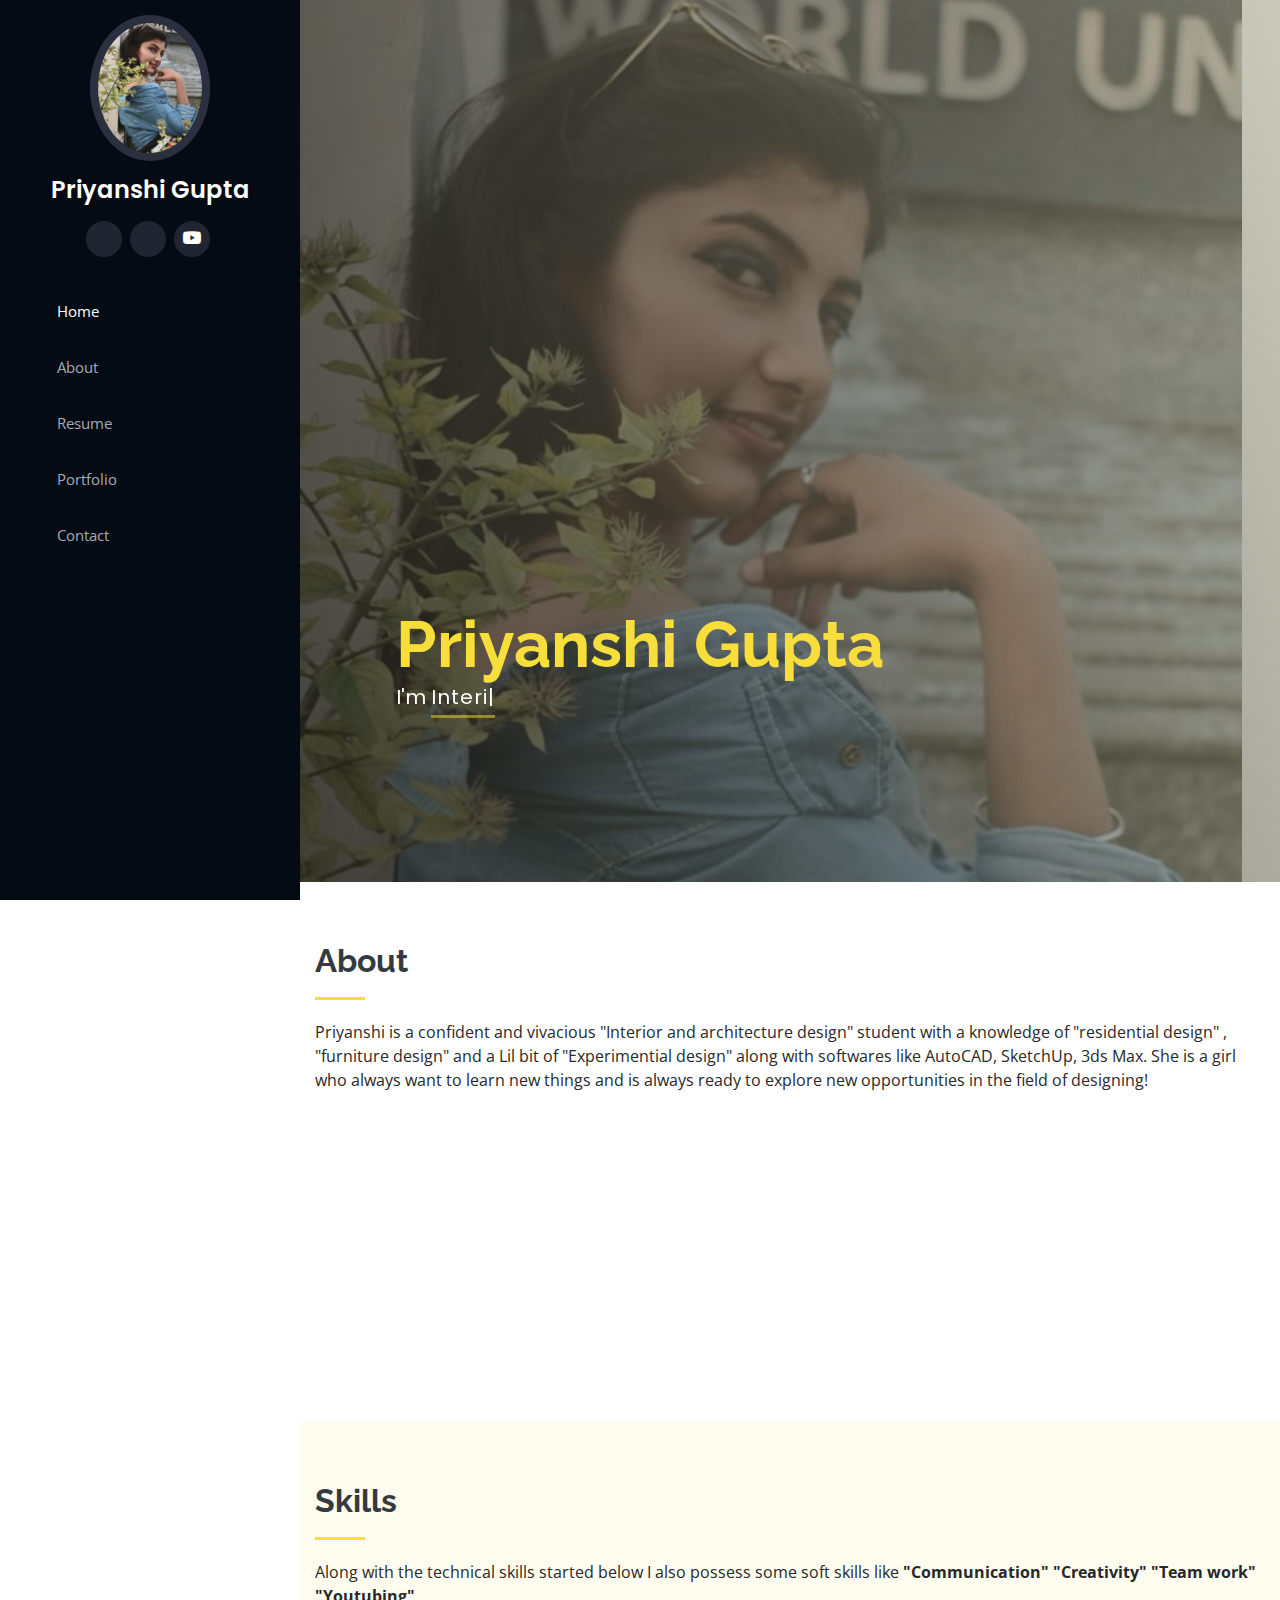
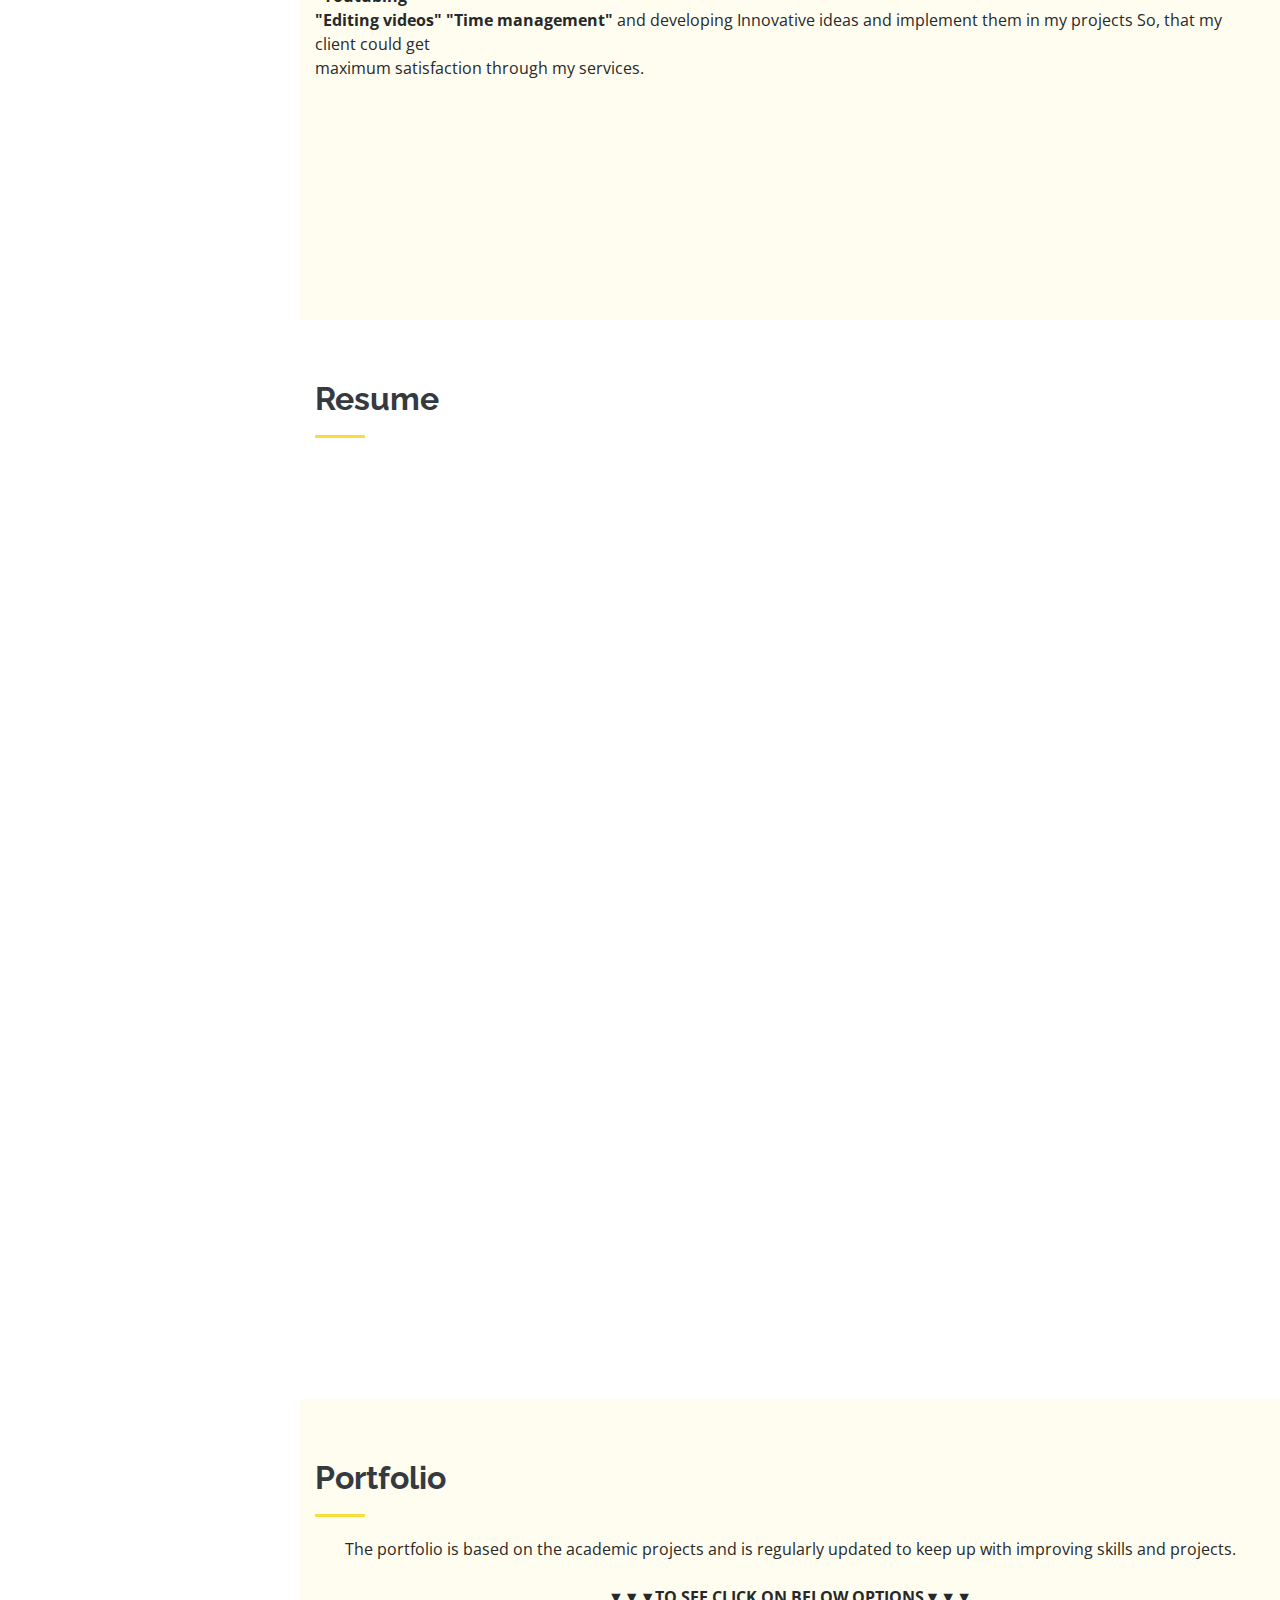
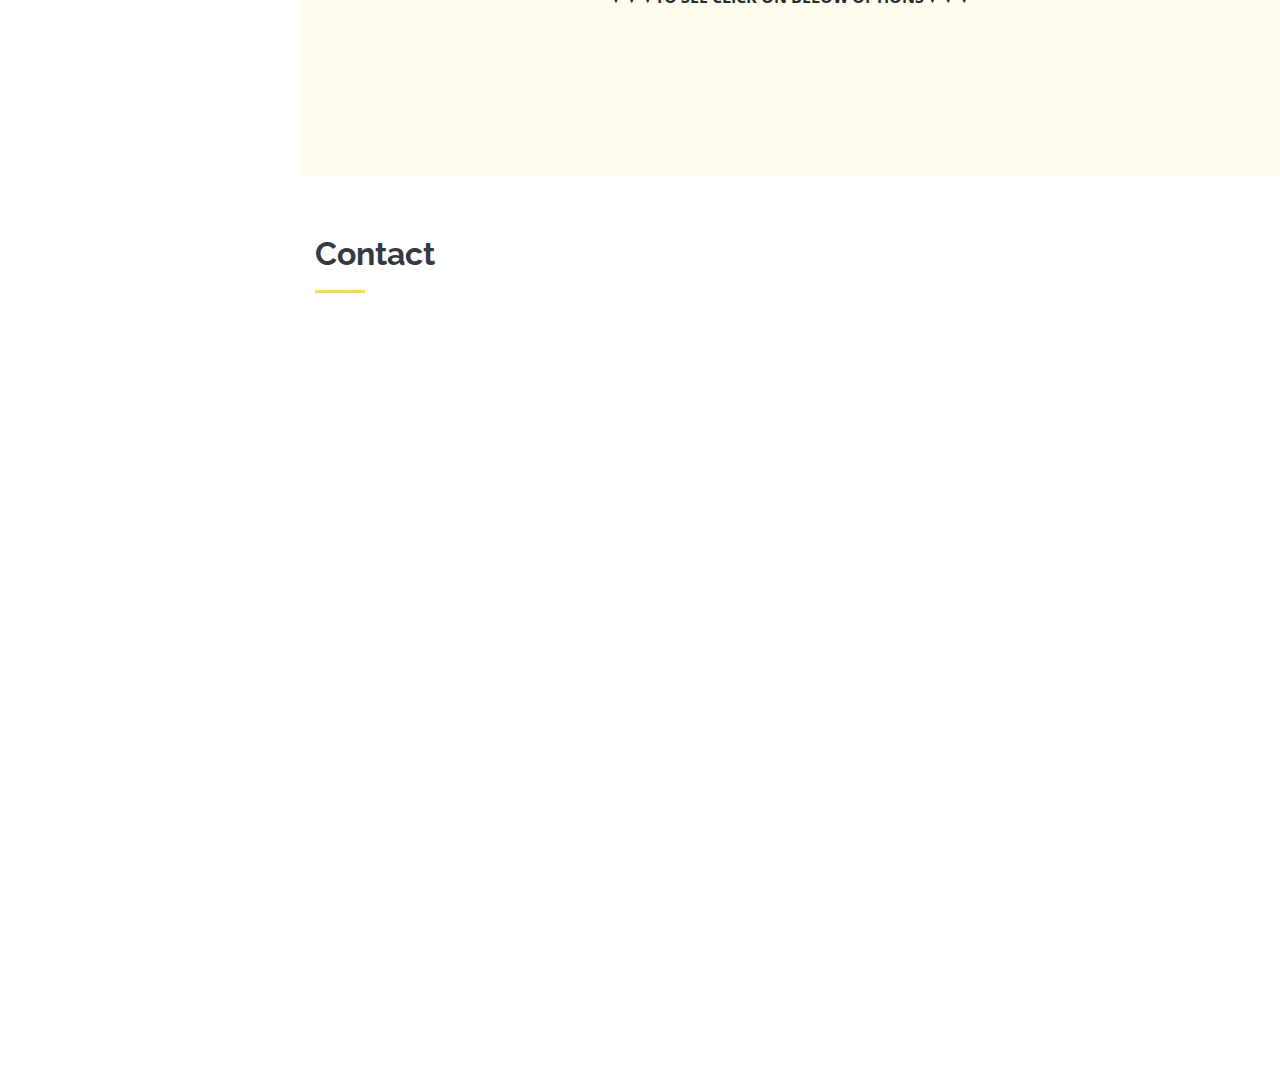
==== index.html @ 13cdd215 "Add files via upload" ====
<!DOCTYPE html>
<html lang="en">

<head>
  <meta charset="utf-8">
  <meta content="width=device-width, initial-scale=1.0" name="viewport">

  <title>Priyanshi Gupta</title>
  <meta content="" name="description">
  <meta content="" name="keywords">
  <!-- Favicons -->
  <!-- <link href="assets/img/favicon.png" rel="icon">
  <link href="assets/img/apple-touch-icon.png" rel="apple-touch-icon"> -->

  <!-- Google Fonts -->
  <link href="https://fonts.googleapis.com/css?family=Open+Sans:300,300i,400,400i,600,600i,700,700i|Raleway:300,300i,400,400i,500,500i,600,600i,700,700i|Poppins:300,300i,400,400i,500,500i,600,600i,700,700i" rel="stylesheet">

  <!-- Vendor CSS Files -->
  <link href="Css/bootstrap.min.css" rel="stylesheet">
  <link href="Css/boxicons.min.css" rel="stylesheet">
  <link href="Css/venobox.css" rel="stylesheet">
  <link href="Css/owl.carousel.min.css" rel="stylesheet">
  <link href="Css/aos.css" rel="stylesheet">
  <link href="Css/css" rel="stylesheet">
  <link rel="stylesheet" href="https://cdn.jsdelivr.net/npm/bootstrap-icons@1.8.1/font/bootstrap-icons.css">

  <!-- Template Main CSS File -->
  <link href="Css/style.css" rel="stylesheet">
</head>

<body>

  <!-- ======= Mobile nav toggle button ======= -->
  <button type="button" class="mobile-nav-toggle d-xl-none"><i class="bi bi-list" style="color: #000000;"></i></button>

  <!-- ======= Header ======= -->
  <header id="header">
    <div class="d-flex flex-column">

      <div class="profile">
        <img src="community/18.png" alt="" class="img-fluid rounded-circle">
        <h1 class="text-light"><a href="index.html">Priyanshi Gupta</a></h1>
        <div class="social-links mt-3 text-center">
          <a href="#" class="instagram"><i class="bx bxl-instagram"></i></a>
          <a href="#" class="linkedin"><i class="bx bxl-linkedin"></i></a>
          <a href="#" class="Behance"><i class="bi bi-youtube"></i></a>
        </div>
      </div>

      <nav class="nav-menu">
        <ul>
          <li class="active"><a href="index.html"><i class="bx bx-home"></i> <span>Home</span></a></li>
          <li><a href="#about"><i class="bx bx-user"></i> <span>About</span></a></li>
          <li><a href="#resume"><i class="bx bx-file-blank"></i> <span>Resume</span></a></li>
          <li><a href="#portfolio"><i class="bx bx-book-content"></i> Portfolio</a></li>
          <!-- <li><a href="#services"><i class="bx bx-server"></i> Services</a></li> -->
          <li><a href="#contact"><i class="bx bx-envelope"></i> Contact</a></li>

        </ul>
      </nav><!-- .nav-menu -->
      <button type="button" class="mobile-nav-toggle d-xl-none"><i class="icofont-navigation-menu"></i></button>

    </div>
  </header><!-- End Header -->

  <!-- ======= Hero Section ======= -->
  <section id="hero" class="d-flex flex-column justify-content-center align-items-center">
    <div class="hero-container" data-aos="fade-in">
      <div></div>
      <h1>Priyanshi Gupta</h1>
      <p>I'm <span class="typed" data-typed-items="Interior Designer, Residential Designer, Furniture Designer"></span></p>
    </div>
  </section><!-- End Hero -->

  <main id="main">

    <!-- ======= About Section ======= -->
    <section id="about" class="about">
      <div class="container">

        <div class="section-title">
          <h2>About</h2>
          <p>Priyanshi is a confident and vivacious "Interior and architecture design" student with a knowledge of "residential design" , "furniture design" and a Lil bit of "Experimential design" along with softwares like AutoCAD, SketchUp, 3ds Max. She is a girl who always want to learn new things and is always ready to explore new opportunities in the field of designing!</p>
        </div>

        <div class="row">
          <div class="col-lg-8 pt-4 pt-lg-0 content" data-aos="fade-left">
            <h3>Interior and Architecture Designer </h3>
            <div class="row">
              <div class="col-lg-6">
                <ul>
                  <li><i class="bi bi-chevron-double-right"></i> <strong>Birthday:</strong> 8th December 2001</li>
                  <li><i class="bi bi-chevron-double-right"></i> <strong>Experience:</strong> Entry Level</li>
                  <li><i class="bi bi-chevron-double-right"></i> <strong>Phone:</strong> 9000009030</li>
                  <li><i class="bi bi-chevron-double-right"></i> <strong>City:</strong>  Delhi, India</li>
                </ul>
              </div>
              <div class="col-lg-6">
                <ul>
                  <li><i class="bi bi-chevron-double-right"></i> <strong>Age:</strong> 20</li>
                  <li><i class="bi bi-chevron-double-right"></i> <strong>Degree:</strong> Under Graduate</li>
                  <li><i class="bi bi-chevron-double-right"></i> <strong>Email:</strong>Priyanshigupta6854@gmail.com</li>
                  <li><i class="bi bi-chevron-double-right"></i> <strong>Freelance:</strong> Available</li>
                </ul>
              </div>
            </div>
          </div>
        </div>

      </div>
    </section><!-- End About Section -->

    

    <!-- ======= Skills Section ======= -->
    <section id="skills" class="skills section-bg">
      <div class="container">

        <div class="section-title">
          <h2>Skills</h2>
          <p>Along with the technical skills started below I also possess some soft skills like <b>"Communication" "Creativity" "Team work" "Youtubing" <br>"Editing videos" "Time management"</b> and developing Innovative ideas and implement them in my projects So, that my client could get <br>maximum satisfaction through my services.</p>
        </div>

        <div class="row skills-content">

          <div class="col-lg-6" data-aos="fade-up">

            <div class="progress">
              <span class="skill">Microsoft Office <i class="val">85%</i></span>
              <div class="progress-bar-wrap">
                <div class="progress-bar" role="progressbar" aria-valuenow="90" aria-valuemin="0" aria-valuemax="100"></div>
              </div>
            </div>

            <div class="progress">
              <span class="skill">Wondershare Filmora <i class="val">96%</i></span>
              <div class="progress-bar-wrap">
                <div class="progress-bar" role="progressbar" aria-valuenow="75" aria-valuemin="0" aria-valuemax="100"></div>
              </div>
            </div>

            <div class="progress">
              <span class="skill">Auto Cad <i class="val">75%</i></span>
              <div class="progress-bar-wrap">
                <div class="progress-bar" role="progressbar" aria-valuenow="75" aria-valuemin="0" aria-valuemax="100"></div>
              </div>
            </div>

          </div>

          <div class="col-lg-6" data-aos="fade-up" data-aos-delay="100">

            <div class="progress">
              <span class="skill">3DS Max <i class="val">45%</i></span>
              <div class="progress-bar-wrap">
                <div class="progress-bar" role="progressbar" aria-valuenow="70" aria-valuemin="0" aria-valuemax="100"></div>
              </div>
            </div>

            <div class="progress">
              <span class="skill">Sketch Up <i class="val">60%</i></span>
              <div class="progress-bar-wrap">
                <div class="progress-bar" role="progressbar" aria-valuenow="40" aria-valuemin="0" aria-valuemax="100"></div>
              </div>
            </div>
              </div>
            </div>

          </div>

        </div>

      </div>
    </section><!-- End Skills Section -->

    <!-- ======= Resume Section ======= -->
    <section id="resume" class="resume">
      <div class="container">

        <div class="section-title">
          <h2>Resume</h2>
        </div>

        <div class="row">
          <div class="col-lg-6" data-aos="fade-up">
            <h3 class="resume-title">Summary</h3>
            <div class="resume-item pb-0">
              <h4>Priyanshi Gupta</h4>
              <p><em>Innovative and creative interior and architecture design student with a knowledge of Residential and furniture design and a Lil bit of Experimential design.</em></p>
              <ul>
                <li>51, Tarun Enclave Pitampura, Delhi, 110034
                </li>
                <li>9000009030</li>
              </ul>
            </div>

            <h3 class="resume-title">Education</h3>
            <div class="resume-item">
              <h4>Bachelor of Design</h4>
              <h6>Interior and Architecture Design</h6>
              <h5>2019-2023</h5>
              <p><em>World University of Design, Sonipat</em></p>
            </div>
            <div class="resume-item">
              <h4>Class XII</h4>
              <h5>2018-2019</h5>
              <p><em>Sonepat</em></p>
            </div>
          </div>
           <div class="col-lg-6" data-aos="fade-up" data-aos-delay="100">
             <h3 class="resume-title">Projects</h3>
             <div class="resume-item">
               <h4>Academic</h4>
               <ul>
                 <li><u><b>Residential Design:</u></b> Designed a residential space for a family of 6.</li>
                 <li><u><b>Community Centre:</u></b> Designed a climate responsive community centre inspired from "Traditional Solan houses".</li>
                 <li><u><b>Furniture Design:</u></b> Hands on experience in making wooden joints and a prototype of study table and chair.</li>
               </ul>
           </div>
            <h3 class="resume-title">Interests</h3>
            <div class="resume-item">
              <ul>
                <li>Vlogging </li>
                <li>Creating YouTube content </li>
                <li>Girl guiding (BSG)</li>
                <li>Travelling</li>
              </ul>
            </div>
           </div>  
           <div class="col-lg-6" data-aos="fade-up" data-aos-delay="100">
              <h3 class="resume-title">Achievements</h3>
            <div class="resume-item">
              <h4>Bharat Scouts and Guides</h4>
              <h5>2016-2017</h5>
              <ul>
                <li>Got National level certificate in Bharat Scouts and Guides in the 17th National Jamboree held at Mysuru, karnatka.</li>
                <li>Got nominated for (BSG) PRESIDENT AWARD.</li>
              </ul>
            </div>   
       </div>    
       </div>
    </section><!-- End Resume Section -->

    <!-- ======= Portfolio Section ======= -->
    <section id="portfolio" class="portfolio section-bg">
      <div class="container">

        <div class="section-title">
          <h2>Portfolio</h2>
          <p class="mid">The portfolio is based on the academic projects and is regularly updated to keep up with improving skills and projects. <br><br><b>▼▼▼TO SEE CLICK ON BELOW OPTIONS▼▼▼</b></p>
        </div>

        <div class="row" data-aos="fade-up">
          <div class="col-lg-12 d-flex justify-content-center">
            <ul id="portfolio-flters">
              <li data-filter=".filter-app" class="filter-active" id ="autoClickBtn">Sketches/Models</li>
              <li data-filter=".filter-resi">Residential Design</li>
              <!-- <li data-filter=".filter-card">Experiential Design</li> -->
              <li data-filter=".filter-card">Furniture Design</li>
              <li data-filter=".filter-Comm">Community Centre</li>
            </ul>
          </div>
        </div>

        <div class="row portfolio-container" data-aos="fade-up" data-aos-delay="100">

          <div class="col-lg-4 col-md-6 portfolio-item filter-app">
            <div class="portfolio-wrap">
              <img src="skeches /1.png" class="img-fluid" alt="">
              <div class="portfolio-links">
                <a href="skeches /1.png" data-gall="portfolioGallery" class="venobox" title="Sketch"><i class="bx bx-plus"></i></a>
                <!-- <a href="portfolio-details.html" title="More Details"><i class="bx bx-link"></i></a> -->
              </div>
            </div>
          </div>

          
          <div class="col-lg-4 col-md-6 portfolio-item filter-app">
            <div class="portfolio-wrap">
              <img src="skeches /2.png" class="img-fluid" alt="">
              <div class="portfolio-links">
                <a href="skeches /2.png" data-gall="portfolioGallery" class="venobox" title="Sketch"><i class="bx bx-plus"></i></a>
                <!-- <a href="portfolio-details.html" title="More Details"><i class="bx bx-link"></i></a> -->
              </div>
            </div>
          </div>

          <div class="col-lg-4 col-md-6 portfolio-item filter-app">
            <div class="portfolio-wrap">
              <img src="skeches /3.png" class="img-fluid" alt="">
              <div class="portfolio-links">
                <a href="skeches /3.png" data-gall="portfolioGallery" class="venobox" title="Sketch"><i class="bx bx-plus"></i></a>
                <!-- <a href="portfolio-details.html" title="More Details"><i class="bx bx-link"></i></a> -->
              </div>
            </div>
          </div>

          <div class="col-lg-4 col-md-6 portfolio-item filter-app">
            <div class="portfolio-wrap">
              <img src="skeches /4.png" class="img-fluid" alt="">
              <div class="portfolio-links">
                <a href="skeches /4.png" data-gall="portfolioGallery" class="venobox" title="Model"><i class="bx bx-plus"></i></a>
                <!-- <a href="portfolio-details.html" title="More Details"><i class="bx bx-link"></i></a> -->
              </div>
            </div>
          </div>

          <div class="col-lg-4 col-md-6 portfolio-item filter-app">
            <div class="portfolio-wrap">
              <img src="skeches /5.png" class="img-fluid" alt="">
              <div class="portfolio-links">
                <a href="skeches /5.png" data-gall="portfolioGallery" class="venobox" title="Model"><i class="bx bx-plus"></i></a>
                <!-- <a href="portfolio-details.html" title="More Details"><i class="bx bx-link"></i></a> -->
              </div>
            </div>
          </div>

          <div class="col-lg-4 col-md-6 portfolio-item filter-app">
            <div class="portfolio-wrap">
              <img src="skeches /6.png" class="img-fluid" alt="">
              <div class="portfolio-links">
                <a href="skeches /6.png" data-gall="portfolioGallery" class="venobox" title="Model"><i class="bx bx-plus"></i></a>
                <!-- <a href="portfolio-details.html" title="More Details"><i class="bx bx-link"></i></a> -->
              </div>
            </div>
          </div>



          <div class="col-lg-4 col-md-6 portfolio-item filter-app">
            <div class="portfolio-wrap">
              <img src="skeches /7.png" class="img-fluid" alt="">
              <div class="portfolio-links">
                <a href="skeches /7.png" data-gall="portfolioGallery" class="venobox" title="Mood Board"><i class="bx bx-plus"></i></a>
                <!-- <a href="portfolio-details.html" title="More Details"><i class="bx bx-link"></i></a> -->
              </div>
            </div>
          </div>
          <div class="col-lg-4 col-md-6 portfolio-item filter-app">
            <div class="portfolio-wrap">
              <img src="skeches /8.png" class="img-fluid" alt="">
              <div class="portfolio-links">
                <a href="skeches /8.png" data-gall="portfolioGallery" class="venobox" title="Mood Board"><i class="bx bx-plus"></i></a>
                <!-- <a href="portfolio-details.html" title="More Details"><i class="bx bx-link"></i></a> -->
              </div>
            </div>
          </div>

          <div class="col-lg-4 col-md-6 portfolio-item filter-resi">
            <div class="portfolio-wrap">
              <img src="residential design/1.png" class="img-fluid" alt="">
              <div class="portfolio-links">
                <a href="residential design/1.png" data-gall="portfolioGallery" class="venobox" title="Bubble Diagram"><i class="bx bx-plus"></i></a>
                <!-- <a href="portfolio-details.html" title="More Details"><i class="bx bx-link"></i></a> -->
              </div>
            </div>
          </div>

          <div class="col-lg-4 col-md-6 portfolio-item filter-resi">
            <div class="portfolio-wrap">
              <img src="residential design/2.png" class="img-fluid" alt="">
              <div class="portfolio-links">
                <a href="residential design/2.png" data-gall="portfolioGallery" class="venobox" title="Prsona"><i class="bx bx-plus"></i></a>
                <!-- <a href="portfolio-details.html" title="More Details"><i class="bx bx-link"></i></a> -->
              </div>
            </div>
          </div>

          <div class="col-lg-4 col-md-6 portfolio-item filter-resi">
            <div class="portfolio-wrap">
              <img src="residential design/3.png" class="img-fluid" alt="">
              <div class="portfolio-links">
                <a href="residential design/3.png" data-gall="portfolioGallery" class="venobox" title="Ground Floor Plan"><i class="bx bx-plus"></i></a>
                <!-- <a href="portfolio-details.html" title="More Details"><i class="bx bx-link"></i></a> -->
              </div>
            </div>
          </div>

          <div class="col-lg-4 col-md-6 portfolio-item filter-resi">
            <div class="portfolio-wrap">
              <img src="residential design/4.png" class="img-fluid" alt="">
              <div class="portfolio-links">
                <a href="residential design/4.png" data-gall="portfolioGallery" class="venobox" title="First Floor Plan"><i class="bx bx-plus"></i></a>
                <!-- <a href="portfolio-details.html" title="More Details"><i class="bx bx-link"></i></a> -->
              </div>
            </div>
          </div>

          <div class="col-lg-4 col-md-6 portfolio-item filter-resi">
            <div class="portfolio-wrap">
              <img src="residential design/5.png" class="img-fluid" alt="">
              <div class="portfolio-links">
                <a href="residential design/5.png" data-gall="portfolioGallery" class="venobox" title="Terrace"><i class="bx bx-plus"></i></a>
                <!-- <a href="portfolio-details.html" title="More Details"><i class="bx bx-link"></i></a> -->
              </div>
            </div>
          </div>

          <div class="col-lg-4 col-md-6 portfolio-item filter-resi">
            <div class="portfolio-wrap">
              <img src="residential design/6.png" class="img-fluid" alt="">
              <div class="portfolio-links">
                <a href="residential design/6.png" data-gall="portfolioGallery" class="venobox" title="Elevation"><i class="bx bx-plus"></i></a>
                <!-- <a href="portfolio-details.html" title="More Details"><i class="bx bx-link"></i></a> -->
              </div>
            </div>
          </div>

          <div class="col-lg-4 col-md-6 portfolio-item filter-resi">
            <div class="portfolio-wrap">
              <img src="residential design/7.png" class="img-fluid" alt="">
              <div class="portfolio-links">
                <a href="residential design/7.png" data-gall="portfolioGallery" class="venobox" title="Model"><i class="bx bx-plus"></i></a>
                <!-- <a href="portfolio-details.html" title="More Details"><i class="bx bx-link"></i></a> -->
              </div>
            </div>
          </div>

          <div class="col-lg-4 col-md-6 portfolio-item filter-resi">
            <div class="portfolio-wrap">
              <img src="residential design/8.png" class="img-fluid" alt="">
              <div class="portfolio-links">
                <a href="residential design/8.png" data-gall="portfolioGallery" class="venobox" title="Model"><i class="bx bx-plus"></i></a>
                <!-- <a href="portfolio-details.html" title="More Details"><i class="bx bx-link"></i></a> -->
              </div>
            </div>
          </div>


          <div class="col-lg-4 col-md-6 portfolio-item filter-resi">
            <div class="portfolio-wrap">
              <img src="residential design/9.png" class="img-fluid" alt="">
              <div class="portfolio-links">
                <a href="residential design/9.png" data-gall="portfolioGallery" class="venobox" title="Introduction"><i class="bx bx-plus"></i></a>
                <!-- <a href="portfolio-details.html" title="More Details"><i class="bx bx-link"></i></a> -->
              </div>
            </div>
          </div>

          <div class="col-lg-4 col-md-6 portfolio-item filter-resi">
            <div class="portfolio-wrap">
              <img src="residential design/10.png" class="img-fluid" alt="">
              <div class="portfolio-links">
                <a href="residential design/10.png" data-gall="portfolioGallery" class="venobox" title="Persona"><i class="bx bx-plus"></i></a>
                <!-- <a href="portfolio-details.html" title="More Details"><i class="bx bx-link"></i></a> -->
              </div>
            </div>
          </div>

          <div class="col-lg-4 col-md-6 portfolio-item filter-resi">
            <div class="portfolio-wrap">
              <img src="residential design/11.png" class="img-fluid" alt="">
              <div class="portfolio-links">
                <a href="residential design/11.png" data-gall="portfolioGallery" class="venobox" title="Bubble Diaram"><i class="bx bx-plus"></i></a>
                <!-- <a href="portfolio-details.html" title="More Details"><i class="bx bx-link"></i></a> -->
              </div>
            </div>
          </div>

          <div class="col-lg-4 col-md-6 portfolio-item filter-resi">
            <div class="portfolio-wrap">
              <img src="residential design/12.png" class="img-fluid" alt="">
              <div class="portfolio-links">
                <a href="residential design/12.png" data-gall="portfolioGallery" class="venobox" title="Ground Floor Plan"><i class="bx bx-plus"></i></a>
                <!-- <a href="portfolio-details.html" title="More Details"><i class="bx bx-link"></i></a> -->
              </div>
            </div>
          </div>

          <div class="col-lg-4 col-md-6 portfolio-item filter-resi">
            <div class="portfolio-wrap">
              <img src="residential design/13.png" class="img-fluid" alt="">
              <div class="portfolio-links">
                <a href="residential design/13.png" data-gall="portfolioGallery" class="venobox" title="Basement Plan"><i class="bx bx-plus"></i></a>
                <!-- <a href="portfolio-details.html" title="More Details"><i class="bx bx-link"></i></a> -->
              </div>
            </div>
          </div>

          <div class="col-lg-4 col-md-6 portfolio-item filter-card">
            <div class="portfolio-wrap">
              <img src="furniture design/1.png" class="img-fluid" alt="">
              <div class="portfolio-links">
                <a href="furniture design/1.png" data-gall="portfolioGallery" class="venobox" title="Material Board"><i class="bx bx-plus"></i></a>
                <!-- <a href="portfolio-details.html" title="More Details"><i class="bx bx-link"></i></a> -->
              </div>
            </div>
          </div>

          <div class="col-lg-4 col-md-6 portfolio-item filter-card">
            <div class="portfolio-wrap">
              <img src="furniture design/2.png" class="img-fluid" alt="">
              <div class="portfolio-links">
                <a href="furniture design/2.png" data-gall="portfolioGallery" class="venobox" title="Mood Board"><i class="bx bx-plus"></i></a>
                <!-- <a href="portfolio-details.html" title="More Details"><i class="bx bx-link"></i></a> -->
              </div>
            </div>
          </div>

          <div class="col-lg-4 col-md-6 portfolio-item filter-card">
            <div class="portfolio-wrap">
              <img src="furniture design/3.png" class="img-fluid" alt="">
              <div class="portfolio-links">
                <a href="furniture design/3.png" data-gall="portfolioGallery" class="venobox" title="Sketch up"><i class="bx bx-plus"></i></a>
                <!-- <a href="portfolio-details.html" title="More Details"><i class="bx bx-link"></i></a> -->
              </div>
            </div>
          </div>

          <div class="col-lg-4 col-md-6 portfolio-item filter-card">
            <div class="portfolio-wrap">
              <img src="furniture design/4.png" class="img-fluid" alt="">
              <div class="portfolio-links">
                <a href="furniture design/4.png" data-gall="portfolioGallery" class="venobox" title="Sketch Up"><i class="bx bx-plus"></i></a>
                <!-- <a href="portfolio-details.html" title="More Details"><i class="bx bx-link"></i></a> -->
              </div>
            </div>
          </div>
          <div class="col-lg-4 col-md-6 portfolio-item filter-card">
            <div class="portfolio-wrap">
              <img src="furniture design/5.png" class="img-fluid" alt="">
              <div class="portfolio-links">
                <a href="furniture design/5.png" data-gall="portfolioGallery" class="venobox" title="Sketch Up"><i class="bx bx-plus"></i></a>
                <!-- <a href="portfolio-details.html" title="More Details"><i class="bx bx-link"></i></a> -->
              </div>
            </div>
          </div>
          <div class="col-lg-4 col-md-6 portfolio-item filter-card">
            <div class="portfolio-wrap">
              <img src="furniture design/6.png" class="img-fluid" alt="">
              <div class="portfolio-links">
                <a href="furniture design/6.png" data-gall="portfolioGallery" class="venobox" title="Sketch Up"><i class="bx bx-plus"></i></a>
                <!-- <a href="portfolio-details.html" title="More Details"><i class="bx bx-link"></i></a> -->
              </div>
            </div>
          </div>
          <div class="col-lg-4 col-md-6 portfolio-item filter-card">
            <div class="portfolio-wrap">
              <img src="furniture design/7.png" class="img-fluid" alt="">
              <div class="portfolio-links">
                <a href="furniture design/7.png" data-gall="portfolioGallery" class="venobox" title="Sketch Up"><i class="bx bx-plus"></i></a>
                <!-- <a href="portfolio-details.html" title="More Details"><i class="bx bx-link"></i></a> -->
              </div>
            </div>
          </div>
          <div class="col-lg-4 col-md-6 portfolio-item filter-card">
            <div class="portfolio-wrap">
              <img src="furniture design/8.png" class="img-fluid" alt="">
              <div class="portfolio-links">
                <a href="furniture design/8.png" data-gall="portfolioGallery" class="venobox" title="Sketch Up"><i class="bx bx-plus"></i></a>
                <!-- <a href="portfolio-details.html" title="More Details"><i class="bx bx-link"></i></a> -->
              </div>
            </div>
          </div>
          <div class="col-lg-4 col-md-6 portfolio-item filter-card">
            <div class="portfolio-wrap">
              <img src="furniture design/9.png" class="img-fluid" alt="">
              <div class="portfolio-links">
                <a href="furniture design/9.png" data-gall="portfolioGallery" class="venobox" title="Sketch Up"><i class="bx bx-plus"></i></a>
                <!-- <a href="portfolio-details.html" title="More Details"><i class="bx bx-link"></i></a> -->
              </div>
            </div>
          </div>
          <div class="col-lg-4 col-md-6 portfolio-item filter-card">
            <div class="portfolio-wrap">
              <img src="furniture design/10.png" class="img-fluid" alt="">
              <div class="portfolio-links">
                <a href="furniture design/10.png" data-gall="portfolioGallery" class="venobox" title="Sketch Up"><i class="bx bx-plus"></i></a>
                <!-- <a href="portfolio-details.html" title="More Details"><i class="bx bx-link"></i></a> -->
              </div>
            </div>
          </div>
          <div class="col-lg-4 col-md-6 portfolio-item filter-card">
            <div class="portfolio-wrap">
              <img src="furniture design/11.png" class="img-fluid" alt="">
              <div class="portfolio-links">
                <a href="furniture design/11.png" data-gall="portfolioGallery" class="venobox" title="Sketch Up"><i class="bx bx-plus"></i></a>
                <!-- <a href="portfolio-details.html" title="More Details"><i class="bx bx-link"></i></a> -->
              </div>
            </div>
          </div>
          <div class="col-lg-4 col-md-6 portfolio-item filter-card">
            <div class="portfolio-wrap">
              <img src="furniture design/12.png" class="img-fluid" alt="">
              <div class="portfolio-links">
                <a href="furniture design/12.png" data-gall="portfolioGallery" class="venobox" title="Sketch Up"><i class="bx bx-plus"></i></a>
                <!-- <a href="portfolio-details.html" title="More Details"><i class="bx bx-link"></i></a> -->
              </div>
            </div>
          </div>
          <div class="col-lg-4 col-md-6 portfolio-item filter-card">
            <div class="portfolio-wrap">
              <img src="furniture design/13.png" class="img-fluid" alt="">
              <div class="portfolio-links">
                <a href="furniture design/13.png" data-gall="portfolioGallery" class="venobox" title="Sketch Up"><i class="bx bx-plus"></i></a>
                <!-- <a href="portfolio-details.html" title="More Details"><i class="bx bx-link"></i></a> -->
              </div>
            </div>
          </div>
          
           <div class="col-lg-4 col-md-6 portfolio-item filter-Comm">
            <div class="portfolio-wrap">
              <img src="community/1.png" class="img-fluid" alt="">
              <div class="portfolio-links">
                <a href="community/1.png" data-gall="portfolioGallery" class="venobox" title="Site"><i class="bx bx-plus"></i></a>
                <!-- <a href="portfolio-details.html" title="More Details"><i class="bx bx-link"></i></a> -->
              </div>
            </div>
          </div>
          
           <div class="col-lg-4 col-md-6 portfolio-item filter-Comm">
            <div class="portfolio-wrap">
              <img src="community/2.png" class="img-fluid" alt="">
              <div class="portfolio-links">
                <a href="community/2.png" data-gall="portfolioGallery" class="venobox" title="Bubblr Diagram"><i class="bx bx-plus"></i></a>
                <!-- <a href="portfolio-details.html" title="More Details"><i class="bx bx-link"></i></a> -->
              </div>
            </div>
          </div>
          
           <div class="col-lg-4 col-md-6 portfolio-item filter-Comm">
            <div class="portfolio-wrap">
              <img src="community/3.png" class="img-fluid" alt="">
              <div class="portfolio-links">
                <a href="community/3.png" data-gall="portfolioGallery" class="venobox" title="Mood Board"><i class="bx bx-plus"></i></a>
                <!-- <a href="portfolio-details.html" title="More Details"><i class="bx bx-link"></i></a> -->
              </div>
            </div>
          </div>
          
           <div class="col-lg-4 col-md-6 portfolio-item filter-Comm">
            <div class="portfolio-wrap">
              <img src="community/4.png" class="img-fluid" alt="">
              <div class="portfolio-links">
                <a href="community/4.png" data-gall="portfolioGallery" class="venobox" title="Plan"><i class="bx bx-plus"></i></a>
                <!-- <a href="portfolio-details.html" title="More Details"><i class="bx bx-link"></i></a> -->
              </div>
            </div>
          </div>
          
           <div class="col-lg-4 col-md-6 portfolio-item filter-Comm">
            <div class="portfolio-wrap">
              <img src="community/5.png" class="img-fluid" alt="">
              <div class="portfolio-links">
                <a href="community/5.png" data-gall="portfolioGallery" class="venobox" title="Elevations"><i class="bx bx-plus"></i></a>
                <!-- <a href="portfolio-details.html" title="More Details"><i class="bx bx-link"></i></a> -->
              </div>
            </div>
          </div>
          
           <div class="col-lg-4 col-md-6 portfolio-item filter-Comm">
            <div class="portfolio-wrap">
              <img src="community/6.png" class="img-fluid" alt="">
              <div class="portfolio-links">
                <a href="community/6.png" data-gall="portfolioGallery" class="venobox" title="Sketch Up"><i class="bx bx-plus"></i></a>
                <!-- <a href="portfolio-details.html" title="More Details"><i class="bx bx-link"></i></a> -->
              </div>
            </div>
          </div>
          
          <div class="col-lg-4 col-md-6 portfolio-item filter-Comm">
            <div class="portfolio-wrap">
              <img src="community/7.png" class="img-fluid" alt="">
              <div class="portfolio-links">
                <a href="community/7.png" data-gall="portfolioGallery" class="venobox" title="Sketch Up"><i class="bx bx-plus"></i></a>
                <!-- <a href="portfolio-details.html" title="More Details"><i class="bx bx-link"></i></a> -->
              </div>
            </div>
          </div>
          
          <div class="col-lg-4 col-md-6 portfolio-item filter-Comm">
            <div class="portfolio-wrap">
              <img src="community/8.png" class="img-fluid" alt="">
              <div class="portfolio-links">
                <a href="community/8.png" data-gall="portfolioGallery" class="venobox" title="Sketch Up"><i class="bx bx-plus"></i></a>
                <!-- <a href="portfolio-details.html" title="More Details"><i class="bx bx-link"></i></a> -->
              </div>
            </div>
          </div>
          
          <div class="col-lg-4 col-md-6 portfolio-item filter-Comm">
            <div class="portfolio-wrap">
              <img src="community/9.png" class="img-fluid" alt="">
              <div class="portfolio-links">
                <a href="community/9.png" data-gall="portfolioGallery" class="venobox" title="Sketch Up"><i class="bx bx-plus"></i></a>
                <!-- <a href="portfolio-details.html" title="More Details"><i class="bx bx-link"></i></a> -->
              </div>
            </div>
          </div>
          <div class="col-lg-4 col-md-6 portfolio-item filter-Comm">
            <div class="portfolio-wrap">
              <img src="community/10.png" class="img-fluid" alt="">
              <div class="portfolio-links">
                <a href="community/10.png" data-gall="portfolioGallery" class="venobox" title="Sketch Up"><i class="bx bx-plus"></i></a>
                <!-- <a href="portfolio-details.html" title="More Details"><i class="bx bx-link"></i></a> -->
              </div>
            </div>
          </div>
          <div class="col-lg-4 col-md-6 portfolio-item filter-Comm">
            <div class="portfolio-wrap">
              <img src="community/11.png" class="img-fluid" alt="">
              <div class="portfolio-links">
                <a href="community/11.png" data-gall="portfolioGallery" class="venobox" title="Sketch Up"><i class="bx bx-plus"></i></a>
                <!-- <a href="portfolio-details.html" title="More Details"><i class="bx bx-link"></i></a> -->
              </div>
            </div>
          </div>
          <div class="col-lg-4 col-md-6 portfolio-item filter-Comm">
            <div class="portfolio-wrap">
              <img src="community/12.png" class="img-fluid" alt="">
              <div class="portfolio-links">
                <a href="community/12.png" data-gall="portfolioGallery" class="venobox" title="Sketch Up"><i class="bx bx-plus"></i></a>
                <!-- <a href="portfolio-details.html" title="More Details"><i class="bx bx-link"></i></a> -->
              </div>
            </div>
          </div>
          <div class="col-lg-4 col-md-6 portfolio-item filter-Comm">
            <div class="portfolio-wrap">
              <img src="community/13.png" class="img-fluid" alt="">
              <div class="portfolio-links">
                <a href="community/13.png" data-gall="portfolioGallery" class="venobox" title="Sketch Up"><i class="bx bx-plus"></i></a>
                <!-- <a href="portfolio-details.html" title="More Details"><i class="bx bx-link"></i></a> -->
              </div>
            </div>
          </div>
          <div class="col-lg-4 col-md-6 portfolio-item filter-Comm">
            <div class="portfolio-wrap">
              <img src="community/14.png" class="img-fluid" alt="">
              <div class="portfolio-links">
                <a href="community/14.png" data-gall="portfolioGallery" class="venobox" title="Sketch Up"><i class="bx bx-plus"></i></a>
                <!-- <a href="portfolio-details.html" title="More Details"><i class="bx bx-link"></i></a> -->
              </div>
            </div>
          </div>
          <div class="col-lg-4 col-md-6 portfolio-item filter-Comm">
            <div class="portfolio-wrap">
              <img src="community/15.png" class="img-fluid" alt="">
              <div class="portfolio-links">
                <a href="community/15.png" data-gall="portfolioGallery" class="venobox" title="Sketch Up"><i class="bx bx-plus"></i></a>
                <!-- <a href="portfolio-details.html" title="More Details"><i class="bx bx-link"></i></a> -->
              </div>
            </div>
          </div>
          <div class="col-lg-4 col-md-6 portfolio-item filter-Comm">
            <div class="portfolio-wrap">
              <img src="community/16.png" class="img-fluid" alt="">
              <div class="portfolio-links">
                <a href="community/16.png" data-gall="portfolioGallery" class="venobox" title="Sketch Up"><i class="bx bx-plus"></i></a>
                <!-- <a href="portfolio-details.html" title="More Details"><i class="bx bx-link"></i></a> -->
              </div>
            </div>
          </div>
          <div class="col-lg-4 col-md-6 portfolio-item filter-Comm">
            <div class="portfolio-wrap">
              <img src="community/17.png" class="img-fluid" alt="">
              <div class="portfolio-links">
                <a href="community/17.png" data-gall="portfolioGallery" class="venobox" title="Sketch Up"><i class="bx bx-plus"></i></a>
                <!-- <a href="portfolio-details.html" title="More Details"><i class="bx bx-link"></i></a> -->
              </div>
            </div>
          </div>

        </div>

      </div>
    </section><!-- End Portfolio Section -->

    <!-- ======= Contact Section ======= -->
    <section id="contact" class="contact">
      <div class="container">

        <div class="section-title">
          <h2>Contact</h2>
         
        </div>

        <div class="row" data-aos="fade-in">

          <div class="col-lg-5 d-flex align-items-stretch">
            <div class="info">
              <div class="address">
                <i class="bi bi-geo-alt"></i>
                <h4>Location:</h4>
                <p>Pitampura, 110034</p>
              </div>

              <div class="email">
                <i class="bi bi-envelope"></i>
                <h4>Email:</h4>
                <p>Priyanshigupta6854@gmail.com</p>
              </div>

              <div class="phone">
                <i class="bi bi-phone"></i>
                <h4>Call:</h4>
                <p>+91 9000009030</p>
              </div>

                          </div>

          </div>

          <div class="col-lg-7 mt-5 mt-lg-0 d-flex align-items-stretch">
            <form action="forms/contact.php" method="post" role="form" class="php-email-form">
              <div class="form-row">
                <div class="form-group col-md-6">
                  <label for="name">Your Name</label>
                  <input type="text" name="name" class="form-control" id="name" data-rule="minlen:4" data-msg="Please enter at least 4 chars" />
                  <div class="validate"></div>
                </div>
                <div class="form-group col-md-6">
                  <label for="name">Your Email</label>
                  <input type="email" class="form-control" name="email" id="email" data-rule="email" data-msg="Please enter a valid email" />
                  <div class="validate"></div>
                </div>
              </div>
              <div class="form-group">
                <label for="name">Subject</label>
                <input type="text" class="form-control" name="subject" id="subject" data-rule="minlen:4" data-msg="Please enter at least 8 chars of subject" />
                <div class="validate"></div>
              </div>
              <div class="form-group">
                <label for="name">Message</label>
                <textarea class="form-control" name="message" rows="10" data-rule="required" data-msg="Please write something for us"></textarea>
                <div class="validate"></div>
              </div>
              <div class="mb-3">
                <div class="loading">Loading</div>
                <div class="error-message"></div>
                <div class="sent-message">Your message has been sent. Thank you!</div>
              </div>
              <div class="text-center"><button type="submit">Send Message</button></div>
            </form>
          </div>

        </div>

      </div>
    </section><!-- End Contact Section -->

  </main><!-- End #main -->

  <a href="#" class="back-to-top"><i class="bi bi-arrow-up-circle-fill"></i></a>

  <!-- Vendor JS Files -->
  <script src="js/jquery.min.js"></script>
  <script src="js/js/bootstrap.bundle.min.js"></script>
  <script src="js/jquery.easing.min.js"></script>
  <script src="js/validate.js"></script>
  <script src="js/jquery.waypoints.min.js"></script>
  <script src="js/counterup.min.js"></script>
  <script src="js/isotope.pkgd.min.js"></script>
  <script src="js/venobox.min.js"></script>
  <script src="js/owl.carousel.min.js"></script>
  <script src="js/typed.min.js"></script>
  <script src="js/aos.js"></script>

  <!-- Template Main JS File -->
  <script src="js/main.js"></script>

</body>

</html>
---- Css/venobox.css ----
/* ------ venobox.css --------*/
.vbox-overlay *, .vbox-overlay *:before, .vbox-overlay *:after{
    -webkit-backface-visibility: hidden;
    -webkit-box-sizing:border-box;
    -moz-box-sizing:border-box;
    box-sizing:border-box;
}
.vbox-overlay * { 
    -webkit-backface-visibility: visible;
    backface-visibility: visible;
}
.vbox-overlay{
    display: -webkit-flex;
    display: flex;
    -webkit-flex-direction: column;
    flex-direction: column;
    -webkit-justify-content: center;
    justify-content: center;
    -webkit-align-items: center;
    align-items: center;
    position: fixed;
    left: 0;
    top: 0;
    bottom: 0;
    right: 0;
    z-index: 999999;
}

/* ----- navigation ----- */
.vbox-title{
    width: 100%;
    height: 40px;
    float: left;
    text-align: center;
    line-height: 28px;
    font-size: 12px;
    padding: 6px 50px;
    overflow: hidden;
    position: fixed;
    display: none;
    left: 0;
    z-index: 89;
}
.vbox-close{
    cursor: pointer;
    position: fixed;
    top: -1px;
    right: 0;
    width: 50px;
    height: 40px;
    padding: 6px;
    display: block;
    background-position:10px center;
    overflow: hidden;
    font-size: 24px;
    line-height: 1;
    text-align: center;
    z-index: 99;
}
.vbox-left{
    cursor: pointer;
    position: fixed;
    left: 0;
    height: 40px;
    overflow: hidden;
    line-height: 28px;
    font-size: 12px;
    z-index: 99;
    display: flex;
    align-items:center;
}
.vbox-num{
    display: inline-block;
    margin: 6px 0 6px 15px;
}
/* ----- Social share ----- */
.vbox-share{
    line-height: 28px;
    font-size: 12px;
    overflow: hidden;
    position: fixed;
    left: 0;
    z-index: 98;
    display: flex;
    align-items:center;
    justify-content: center;
    width: 100%;
    text-align: center;
}
.vbox-share svg{
    max-height: 28px;
    width: 28px;
    z-index: 10;
    margin-left: 12px;
    margin-top: 6px;
    margin-bottom: 6px;
    vertical-align: middle;
}


/* ----- navigation ARROWS ----- */
.vbox-next, .vbox-prev{
    position: fixed;
    top: 50%;
    margin-top: -15px;
    overflow: hidden;
    cursor: pointer;
    display: block;
    width: 45px;
    height: 45px;
    z-index: 99;
}
.vbox-next span, .vbox-prev span{
    position: relative;
    width: 20px;
    height: 20px;
    border: 2px solid transparent;
    border-top-color: #B6B6B6;
    border-right-color: #B6B6B6;
    text-indent: -100px;
    position: absolute;
    top: 8px;
    display: block;
}
.vbox-prev{
    left: 15px;
}
.vbox-next{
    right: 15px;
}
.vbox-prev span{
    left: 10px;
    -ms-transform: rotate(-135deg);
    -webkit-transform: rotate(-135deg);
    transform: rotate(-135deg);
}
.vbox-next span{
    -ms-transform: rotate(45deg);
    -webkit-transform: rotate(45deg);
    transform: rotate(45deg);
    right: 10px;
}
/* ------- inline window ------ */
.vbox-inline{
    width: 420px;
    height: 315px;
    height: 70vh;
    padding: 10px;
    background: #fff;
    margin: 0 auto;
    overflow: auto;
    text-align: left;
}
/* ------- Video & iFrames window ------ */
.venoframe{
    max-width: 100%;
    width: 100%;
    border: none;
    width: 100%;
    height: 260px;
    height: 70vh;
}
.venoframe.vbvid{
    height: 260px;
}
@media (min-width: 768px) {
    .venoframe, .vbox-inline{
        width: 90%;
        height: 360px;
        height: 70vh;
    }
    .venoframe.vbvid{
        width: 640px;
        height: 360px;
    }
}
@media (min-width: 992px) {
    .venoframe, .vbox-inline{
        max-width: 1200px;
        width: 80%;
        height: 540px;
        height: 70vh;
    }
    .venoframe.vbvid{
        width: 960px;
        height: 540px;
    }
}
/* 
Please do NOT edit this part! 
or at least read this note: http://i.imgur.com/7C0ws9e.gif
*/
.vbox-open{
    overflow: hidden;
}
.vbox-container{
    position: absolute;
    left: 0;
    right: 0;
    top: 0;
    bottom: 0;
    overflow-x: hidden;
    overflow-y: scroll;
    overflow-scrolling: touch;
    -webkit-overflow-scrolling: touch;
    z-index: 20;
    max-height: 100%;

}

.vbox-content{
    text-align: center;
    float: left;
    width: 100%;
    position: relative;
    overflow: hidden;
    padding: 20px 4%;
}
.vbox-container img{
    max-width: 100%;
    height: auto;
}
.vbox-figlio{
    box-shadow: 0 0 12px rgba(0,0,0,0.19), 0 6px 6px rgba(0,0,0,0.23);
    max-width: 100%;
    text-align: initial;
}
img.vbox-figlio{
    -webkit-user-select: none;
-khtml-user-select: none;
-moz-user-select: none;
-o-user-select: none;
user-select: none;
}
.vbox-content.swipe-left{
    margin-left: -200px !important;
}
.vbox-content.swipe-right{
    margin-left: 200px !important;
}
.vbox-animated{
    webkit-transition: margin 300ms ease-out;
    transition: margin 300ms ease-out;
}

/* ---------- preloader ----------
 * SPINKIT 
 * http://tobiasahlin.com/spinkit/
-------------------------------- */
.sk-double-bounce,.sk-rotating-plane{width:40px;height:40px;margin:40px auto}.sk-rotating-plane{background-color:#333;-webkit-animation:sk-rotatePlane 1.2s infinite ease-in-out;animation:sk-rotatePlane 1.2s infinite ease-in-out}@-webkit-keyframes sk-rotatePlane{0%{-webkit-transform:perspective(120px) rotateX(0) rotateY(0);transform:perspective(120px) rotateX(0) rotateY(0)}50%{-webkit-transform:perspective(120px) rotateX(-180.1deg) rotateY(0);transform:perspective(120px) rotateX(-180.1deg) rotateY(0)}100%{-webkit-transform:perspective(120px) rotateX(-180deg) rotateY(-179.9deg);transform:perspective(120px) rotateX(-180deg) rotateY(-179.9deg)}}@keyframes sk-rotatePlane{0%{-webkit-transform:perspective(120px) rotateX(0) rotateY(0);transform:perspective(120px) rotateX(0) rotateY(0)}50%{-webkit-transform:perspective(120px) rotateX(-180.1deg) rotateY(0);transform:perspective(120px) rotateX(-180.1deg) rotateY(0)}100%{-webkit-transform:perspective(120px) rotateX(-180deg) rotateY(-179.9deg);transform:perspective(120px) rotateX(-180deg) rotateY(-179.9deg)}}.sk-double-bounce{position:relative}.sk-double-bounce .sk-child{width:100%;height:100%;border-radius:50%;background-color:#333;opacity:.6;position:absolute;top:0;left:0;-webkit-animation:sk-doubleBounce 2s infinite ease-in-out;animation:sk-doubleBounce 2s infinite ease-in-out}.sk-chasing-dots .sk-child,.sk-spinner-pulse,.sk-three-bounce .sk-child{background-color:#333;border-radius:100%}.sk-double-bounce .sk-double-bounce2{-webkit-animation-delay:-1s;animation-delay:-1s}@-webkit-keyframes sk-doubleBounce{0%,100%{-webkit-transform:scale(0);transform:scale(0)}50%{-webkit-transform:scale(1);transform:scale(1)}}@keyframes sk-doubleBounce{0%,100%{-webkit-transform:scale(0);transform:scale(0)}50%{-webkit-transform:scale(1);transform:scale(1)}}.sk-wave{margin:40px auto;width:50px;height:40px;text-align:center;font-size:10px}.sk-wave .sk-rect{background-color:#333;height:100%;width:6px;display:inline-block;-webkit-animation:sk-waveStretchDelay 1.2s infinite ease-in-out;animation:sk-waveStretchDelay 1.2s infinite ease-in-out}.sk-wave .sk-rect1{-webkit-animation-delay:-1.2s;animation-delay:-1.2s}.sk-wave .sk-rect2{-webkit-animation-delay:-1.1s;animation-delay:-1.1s}.sk-wave .sk-rect3{-webkit-animation-delay:-1s;animation-delay:-1s}.sk-wave .sk-rect4{-webkit-animation-delay:-.9s;animation-delay:-.9s}.sk-wave .sk-rect5{-webkit-animation-delay:-.8s;animation-delay:-.8s}@-webkit-keyframes sk-waveStretchDelay{0%,100%,40%{-webkit-transform:scaleY(.4);transform:scaleY(.4)}20%{-webkit-transform:scaleY(1);transform:scaleY(1)}}@keyframes sk-waveStretchDelay{0%,100%,40%{-webkit-transform:scaleY(.4);transform:scaleY(.4)}20%{-webkit-transform:scaleY(1);transform:scaleY(1)}}.sk-wandering-cubes{margin:40px auto;width:40px;height:40px;position:relative}.sk-wandering-cubes .sk-cube{background-color:#333;width:10px;height:10px;position:absolute;top:0;left:0;-webkit-animation:sk-wanderingCube 1.8s ease-in-out -1.8s infinite both;animation:sk-wanderingCube 1.8s ease-in-out -1.8s infinite both}.sk-chasing-dots,.sk-spinner-pulse{width:40px;height:40px;margin:40px auto}.sk-wandering-cubes .sk-cube2{-webkit-animation-delay:-.9s;animation-delay:-.9s}@-webkit-keyframes sk-wanderingCube{0%{-webkit-transform:rotate(0);transform:rotate(0)}25%{-webkit-transform:translateX(30px) rotate(-90deg) scale(.5);transform:translateX(30px) rotate(-90deg) scale(.5)}50%{-webkit-transform:translateX(30px) translateY(30px) rotate(-179deg);transform:translateX(30px) translateY(30px) rotate(-179deg)}50.1%{-webkit-transform:translateX(30px) translateY(30px) rotate(-180deg);transform:translateX(30px) translateY(30px) rotate(-180deg)}75%{-webkit-transform:translateX(0) translateY(30px) rotate(-270deg) scale(.5);transform:translateX(0) translateY(30px) rotate(-270deg) scale(.5)}100%{-webkit-transform:rotate(-360deg);transform:rotate(-360deg)}}@keyframes sk-wanderingCube{0%{-webkit-transform:rotate(0);transform:rotate(0)}25%{-webkit-transform:translateX(30px) rotate(-90deg) scale(.5);transform:translateX(30px) rotate(-90deg) scale(.5)}50%{-webkit-transform:translateX(30px) translateY(30px) rotate(-179deg);transform:translateX(30px) translateY(30px) rotate(-179deg)}50.1%{-webkit-transform:translateX(30px) translateY(30px) rotate(-180deg);transform:translateX(30px) translateY(30px) rotate(-180deg)}75%{-webkit-transform:translateX(0) translateY(30px) rotate(-270deg) scale(.5);transform:translateX(0) translateY(30px) rotate(-270deg) scale(.5)}100%{-webkit-transform:rotate(-360deg);transform:rotate(-360deg)}}.sk-spinner-pulse{-webkit-animation:sk-pulseScaleOut 1s infinite ease-in-out;animation:sk-pulseScaleOut 1s infinite ease-in-out}@-webkit-keyframes sk-pulseScaleOut{0%{-webkit-transform:scale(0);transform:scale(0)}100%{-webkit-transform:scale(1);transform:scale(1);opacity:0}}@keyframes sk-pulseScaleOut{0%{-webkit-transform:scale(0);transform:scale(0)}100%{-webkit-transform:scale(1);transform:scale(1);opacity:0}}.sk-chasing-dots{position:relative;text-align:center;-webkit-animation:sk-chasingDotsRotate 2s infinite linear;animation:sk-chasingDotsRotate 2s infinite linear}.sk-chasing-dots .sk-child{width:60%;height:60%;display:inline-block;position:absolute;top:0;-webkit-animation:sk-chasingDotsBounce 2s infinite ease-in-out;animation:sk-chasingDotsBounce 2s infinite ease-in-out}.sk-chasing-dots .sk-dot2{top:auto;bottom:0;-webkit-animation-delay:-1s;animation-delay:-1s}@-webkit-keyframes sk-chasingDotsRotate{100%{-webkit-transform:rotate(360deg);transform:rotate(360deg)}}@keyframes sk-chasingDotsRotate{100%{-webkit-transform:rotate(360deg);transform:rotate(360deg)}}@-webkit-keyframes sk-chasingDotsBounce{0%,100%{-webkit-transform:scale(0);transform:scale(0)}50%{-webkit-transform:scale(1);transform:scale(1)}}@keyframes sk-chasingDotsBounce{0%,100%{-webkit-transform:scale(0);transform:scale(0)}50%{-webkit-transform:scale(1);transform:scale(1)}}.sk-three-bounce{margin:40px auto;width:80px;text-align:center}.sk-three-bounce .sk-child{width:20px;height:20px;display:inline-block;-webkit-animation:sk-three-bounce 1.4s ease-in-out 0s infinite both;animation:sk-three-bounce 1.4s ease-in-out 0s infinite both}.sk-circle .sk-child:before,.sk-fading-circle .sk-circle:before{display:block;border-radius:100%;content:'';background-color:#333}.sk-three-bounce .sk-bounce1{-webkit-animation-delay:-.32s;animation-delay:-.32s}.sk-three-bounce .sk-bounce2{-webkit-animation-delay:-.16s;animation-delay:-.16s}@-webkit-keyframes sk-three-bounce{0%,100%,80%{-webkit-transform:scale(0);transform:scale(0)}40%{-webkit-transform:scale(1);transform:scale(1)}}@keyframes sk-three-bounce{0%,100%,80%{-webkit-transform:scale(0);transform:scale(0)}40%{-webkit-transform:scale(1);transform:scale(1)}}.sk-circle{margin:40px auto;width:40px;height:40px;position:relative}.sk-circle .sk-child{width:100%;height:100%;position:absolute;left:0;top:0}.sk-circle .sk-child:before{margin:0 auto;width:15%;height:15%;-webkit-animation:sk-circleBounceDelay 1.2s infinite ease-in-out both;animation:sk-circleBounceDelay 1.2s infinite ease-in-out both}.sk-circle .sk-circle2{-webkit-transform:rotate(30deg);-ms-transform:rotate(30deg);transform:rotate(30deg)}.sk-circle .sk-circle3{-webkit-transform:rotate(60deg);-ms-transform:rotate(60deg);transform:rotate(60deg)}.sk-circle .sk-circle4{-webkit-transform:rotate(90deg);-ms-transform:rotate(90deg);transform:rotate(90deg)}.sk-circle .sk-circle5{-webkit-transform:rotate(120deg);-ms-transform:rotate(120deg);transform:rotate(120deg)}.sk-circle .sk-circle6{-webkit-transform:rotate(150deg);-ms-transform:rotate(150deg);transform:rotate(150deg)}.sk-circle .sk-circle7{-webkit-transform:rotate(180deg);-ms-transform:rotate(180deg);transform:rotate(180deg)}.sk-circle .sk-circle8{-webkit-transform:rotate(210deg);-ms-transform:rotate(210deg);transform:rotate(210deg)}.sk-circle .sk-circle9{-webkit-transform:rotate(240deg);-ms-transform:rotate(240deg);transform:rotate(240deg)}.sk-circle .sk-circle10{-webkit-transform:rotate(270deg);-ms-transform:rotate(270deg);transform:rotate(270deg)}.sk-circle .sk-circle11{-webkit-transform:rotate(300deg);-ms-transform:rotate(300deg);transform:rotate(300deg)}.sk-circle .sk-circle12{-webkit-transform:rotate(330deg);-ms-transform:rotate(330deg);transform:rotate(330deg)}.sk-circle .sk-circle2:before{-webkit-animation-delay:-1.1s;animation-delay:-1.1s}.sk-circle .sk-circle3:before{-webkit-animation-delay:-1s;animation-delay:-1s}.sk-circle .sk-circle4:before{-webkit-animation-delay:-.9s;animation-delay:-.9s}.sk-circle .sk-circle5:before{-webkit-animation-delay:-.8s;animation-delay:-.8s}.sk-circle .sk-circle6:before{-webkit-animation-delay:-.7s;animation-delay:-.7s}.sk-circle .sk-circle7:before{-webkit-animation-delay:-.6s;animation-delay:-.6s}.sk-circle .sk-circle8:before{-webkit-animation-delay:-.5s;animation-delay:-.5s}.sk-circle .sk-circle9:before{-webkit-animation-delay:-.4s;animation-delay:-.4s}.sk-circle .sk-circle10:before{-webkit-animation-delay:-.3s;animation-delay:-.3s}.sk-circle .sk-circle11:before{-webkit-animation-delay:-.2s;animation-delay:-.2s}.sk-circle .sk-circle12:before{-webkit-animation-delay:-.1s;animation-delay:-.1s}@-webkit-keyframes sk-circleBounceDelay{0%,100%,80%{-webkit-transform:scale(0);transform:scale(0)}40%{-webkit-transform:scale(1);transform:scale(1)}}@keyframes sk-circleBounceDelay{0%,100%,80%{-webkit-transform:scale(0);transform:scale(0)}40%{-webkit-transform:scale(1);transform:scale(1)}}.sk-cube-grid{width:40px;height:40px;margin:40px auto}.sk-cube-grid .sk-cube{width:33.33%;height:33.33%;background-color:#333;float:left;-webkit-animation:sk-cubeGridScaleDelay 1.3s infinite ease-in-out;animation:sk-cubeGridScaleDelay 1.3s infinite ease-in-out}.sk-cube-grid .sk-cube1{-webkit-animation-delay:.2s;animation-delay:.2s}.sk-cube-grid .sk-cube2{-webkit-animation-delay:.3s;animation-delay:.3s}.sk-cube-grid .sk-cube3{-webkit-animation-delay:.4s;animation-delay:.4s}.sk-cube-grid .sk-cube4{-webkit-animation-delay:.1s;animation-delay:.1s}.sk-cube-grid .sk-cube5{-webkit-animation-delay:.2s;animation-delay:.2s}.sk-cube-grid .sk-cube6{-webkit-animation-delay:.3s;animation-delay:.3s}.sk-cube-grid .sk-cube7{-webkit-animation-delay:0ms;animation-delay:0ms}.sk-cube-grid .sk-cube8{-webkit-animation-delay:.1s;animation-delay:.1s}.sk-cube-grid .sk-cube9{-webkit-animation-delay:.2s;animation-delay:.2s}@-webkit-keyframes sk-cubeGridScaleDelay{0%,100%,70%{-webkit-transform:scale3D(1,1,1);transform:scale3D(1,1,1)}35%{-webkit-transform:scale3D(0,0,1);transform:scale3D(0,0,1)}}@keyframes sk-cubeGridScaleDelay{0%,100%,70%{-webkit-transform:scale3D(1,1,1);transform:scale3D(1,1,1)}35%{-webkit-transform:scale3D(0,0,1);transform:scale3D(0,0,1)}}.sk-fading-circle{margin:40px auto;width:40px;height:40px;position:relative}.sk-fading-circle .sk-circle{width:100%;height:100%;position:absolute;left:0;top:0}.sk-fading-circle .sk-circle:before{margin:0 auto;width:15%;height:15%;-webkit-animation:sk-circleFadeDelay 1.2s infinite ease-in-out both;animation:sk-circleFadeDelay 1.2s infinite ease-in-out both}.sk-fading-circle .sk-circle2{-webkit-transform:rotate(30deg);-ms-transform:rotate(30deg);transform:rotate(30deg)}.sk-fading-circle .sk-circle3{-webkit-transform:rotate(60deg);-ms-transform:rotate(60deg);transform:rotate(60deg)}.sk-fading-circle .sk-circle4{-webkit-transform:rotate(90deg);-ms-transform:rotate(90deg);transform:rotate(90deg)}.sk-fading-circle .sk-circle5{-webkit-transform:rotate(120deg);-ms-transform:rotate(120deg);transform:rotate(120deg)}.sk-fading-circle .sk-circle6{-webkit-transform:rotate(150deg);-ms-transform:rotate(150deg);transform:rotate(150deg)}.sk-fading-circle .sk-circle7{-webkit-transform:rotate(180deg);-ms-transform:rotate(180deg);transform:rotate(180deg)}.sk-fading-circle .sk-circle8{-webkit-transform:rotate(210deg);-ms-transform:rotate(210deg);transform:rotate(210deg)}.sk-fading-circle .sk-circle9{-webkit-transform:rotate(240deg);-ms-transform:rotate(240deg);transform:rotate(240deg)}.sk-fading-circle .sk-circle10{-webkit-transform:rotate(270deg);-ms-transform:rotate(270deg);transform:rotate(270deg)}.sk-fading-circle .sk-circle11{-webkit-transform:rotate(300deg);-ms-transform:rotate(300deg);transform:rotate(300deg)}.sk-fading-circle .sk-circle12{-webkit-transform:rotate(330deg);-ms-transform:rotate(330deg);transform:rotate(330deg)}.sk-fading-circle .sk-circle2:before{-webkit-animation-delay:-1.1s;animation-delay:-1.1s}.sk-fading-circle .sk-circle3:before{-webkit-animation-delay:-1s;animation-delay:-1s}.sk-fading-circle .sk-circle4:before{-webkit-animation-delay:-.9s;animation-delay:-.9s}.sk-fading-circle .sk-circle5:before{-webkit-animation-delay:-.8s;animation-delay:-.8s}.sk-fading-circle .sk-circle6:before{-webkit-animation-delay:-.7s;animation-delay:-.7s}.sk-fading-circle .sk-circle7:before{-webkit-animation-delay:-.6s;animation-delay:-.6s}.sk-fading-circle .sk-circle8:before{-webkit-animation-delay:-.5s;animation-delay:-.5s}.sk-fading-circle .sk-circle9:before{-webkit-animation-delay:-.4s;animation-delay:-.4s}.sk-fading-circle .sk-circle10:before{-webkit-animation-delay:-.3s;animation-delay:-.3s}.sk-fading-circle .sk-circle11:before{-webkit-animation-delay:-.2s;animation-delay:-.2s}.sk-fading-circle .sk-circle12:before{-webkit-animation-delay:-.1s;animation-delay:-.1s}@-webkit-keyframes sk-circleFadeDelay{0%,100%,39%{opacity:0}40%{opacity:1}}@keyframes sk-circleFadeDelay{0%,100%,39%{opacity:0}40%{opacity:1}}.sk-folding-cube{margin:40px auto;width:40px;height:40px;position:relative;-webkit-transform:rotateZ(45deg);transform:rotateZ(45deg)}.sk-folding-cube .sk-cube{float:left;width:50%;height:50%;position:relative;-webkit-transform:scale(1.1);-ms-transform:scale(1.1);transform:scale(1.1)}.sk-folding-cube .sk-cube:before{content:'';position:absolute;top:0;left:0;width:100%;height:100%;background-color:#333;-webkit-animation:sk-foldCubeAngle 2.4s infinite linear both;animation:sk-foldCubeAngle 2.4s infinite linear both;-webkit-transform-origin:100% 100%;-ms-transform-origin:100% 100%;transform-origin:100% 100%}.sk-folding-cube .sk-cube2{-webkit-transform:scale(1.1) rotateZ(90deg);transform:scale(1.1) rotateZ(90deg)}.sk-folding-cube .sk-cube3{-webkit-transform:scale(1.1) rotateZ(180deg);transform:scale(1.1) rotateZ(180deg)}.sk-folding-cube .sk-cube4{-webkit-transform:scale(1.1) rotateZ(270deg);transform:scale(1.1) rotateZ(270deg)}.sk-folding-cube .sk-cube2:before{-webkit-animation-delay:.3s;animation-delay:.3s}.sk-folding-cube .sk-cube3:before{-webkit-animation-delay:.6s;animation-delay:.6s}.sk-folding-cube .sk-cube4:before{-webkit-animation-delay:.9s;animation-delay:.9s}@-webkit-keyframes sk-foldCubeAngle{0%,10%{-webkit-transform:perspective(140px) rotateX(-180deg);transform:perspective(140px) rotateX(-180deg);opacity:0}25%,75%{-webkit-transform:perspective(140px) rotateX(0);transform:perspective(140px) rotateX(0);opacity:1}100%,90%{-webkit-transform:perspective(140px) rotateY(180deg);transform:perspective(140px) rotateY(180deg);opacity:0}}@keyframes sk-foldCubeAngle{0%,10%{-webkit-transform:perspective(140px) rotateX(-180deg);transform:perspective(140px) rotateX(-180deg);opacity:0}25%,75%{-webkit-transform:perspective(140px) rotateX(0);transform:perspective(140px) rotateX(0);opacity:1}100%,90%{-webkit-transform:perspective(140px) rotateY(180deg);transform:perspective(140px) rotateY(180deg);opacity:0}}
---- Css/style.css ----
/**
* Template Name: iPortfolio - v1.5.1
* Template URL: https://bootstrapmade.com/iportfolio-bootstrap-portfolio-websites-template/
* Author: BootstrapMade.com
* License: https://bootstrapmade.com/license/
*/

/*--------------------------------------------------------------
# General
--------------------------------------------------------------*/
body {
  font-family: "Open Sans", sans-serif;
  color: #272829;
}

a {
  color: #149ddd;
}

a:hover {
  color: #37b3ed;
  text-decoration: none;
}

h1, h2, h3, h4, h5, h6 {
  font-family: "Raleway", sans-serif;
}

/*--------------------------------------------------------------
# Back to top button
--------------------------------------------------------------*/
.back-to-top {
  position: fixed;
  display: none;
  width: 40px;
  height: 40px;
  border-radius: 50px;
  right: 15px;
  bottom: 15px;
  background: #f7de3a;
  color: #fff;
  transition: display 0.5s ease-in-out;
  z-index: 99999;
}

.back-to-top i {
  font-size: 24px;
  position: absolute;
  top: 7px;
  left: 8px;
}

.back-to-top:hover {
  color: #fff;
  background: #f7de3a75;
  transition: background 0.2s ease-in-out;
}

/*--------------------------------------------------------------
# Header
--------------------------------------------------------------*/
#header {
  position: fixed;
  top: 0;
  left: 0;
  bottom: 0;
  width: 300px;
  transition: all ease-in-out 0.5s;
  z-index: 9997;
  transition: all 0.5s;
  padding: 0 15px;
  background: #040b14;
  overflow-y: auto;
}

#header .profile img {
  margin: 15px auto;
  display: block;
  width: 120px;
  border: 8px solid #2c2f3f;
}

#header .profile h1 {
  font-size: 24px;
  margin: 0;
  padding: 0;
  font-weight: 600;
  -moz-text-align-last: center;
  text-align-last: center;
  font-family: "Poppins", sans-serif;
}

#header .profile h1 a, #header .profile h1 a:hover {
  color: #fff;
  text-decoration: none;
}

#header .profile .social-links a {
  font-size: 18px;
  display: inline-block;
  background: #212431;
  color: #fff;
  line-height: 1;
  padding: 8px 0;
  margin-right: 4px;
  border-radius: 50%;
  text-align: center;
  width: 36px;
  height: 36px;
  transition: 0.3s;
}

#header .profile .social-links a:hover {
  background: #149ddd;
  color: #fff;
  text-decoration: none;
}

#main {
  margin-left: 300px;
}

@media (max-width: 1199px) {
  #header {
    left: -300px;
  }
  #main {
    margin-left: 0;
  }
}

/*--------------------------------------------------------------
# Navigation Menu
--------------------------------------------------------------*/
/* Desktop Navigation */
.nav-menu {
  padding-top: 30px;
}

.nav-menu * {
  margin: 0;
  padding: 0;
  list-style: none;
}

.nav-menu > ul > li {
  position: relative;
  white-space: nowrap;
}

.nav-menu a {
  display: flex;
  align-items: center;
  color: #a8a9b4;
  padding: 12px 15px;
  margin-bottom: 8px;
  transition: 0.3s;
  font-size: 15px;
}

.nav-menu a i {
  font-size: 24px;
  padding-right: 8px;
  color: #6f7180;
}

.nav-menu a:hover, .nav-menu .active > a, .nav-menu li:hover > a {
  text-decoration: none;
  color: #fff;
}

.nav-menu a:hover i, .nav-menu .active > a i, .nav-menu li:hover > a i {
  color: #f7de3a;
}

/* Mobile Navigation */
.mobile-nav-toggle {
  position: fixed;
  right: 15px;
  top: 15px;
  z-index: 9998;
  border: 0;
  background: none;
  font-size: 24px;
  transition: all 0.4s;
  outline: none !important;
  line-height: 1;
  cursor: pointer;
  text-align: right;
}

.mobile-nav-toggle i {
  color: #149ddd;
}

.mobile-nav-active {
  overflow: hidden;
}

.mobile-nav-active #header {
  left: 0;
}

.mobile-nav-active .mobile-nav-toggle i {
  color: #fff;
}

/*--------------------------------------------------------------
# Hero Section
--------------------------------------------------------------*/
#hero {
  width: 100%;
  height: 98vh;
  background: url("../community/18.png") top center;
  /* background-size: coves; */
  /* text-align: right; */
  background-position:top right 3vw;
  background-repeat: no-repeat;
}

#hero:before {
  content: "";
  background: linear-gradient(70deg,rgba(0, 0, 0, 0.815),rgba(161, 161, 135, 0.555));
  position: absolute;
  bottom: 0;
  top: 0;
  left: 0;
  right: 0;
  z-index: 1;
  height: 98%;
}

#hero .hero-container {
  position: relative;
  z-index: 2;
  min-width: 300px;
}
#hero div{
  height: 350px;
}
#hero h1 {
  margin: 0 0 10px 0;
  font-size: 65px;
  font-weight: 700;
  line-height: 56px;
  color: #f7de3a;
  padding-top: 0px;
  z-index: 3;
}

#hero p {
  color: #fff;
  margin-bottom: 50px;
  font-size: 20px;
  font-family: "Poppins", sans-serif;
}

#hero p span {
  color: #fff;
  padding-bottom: 4px;
  letter-spacing: 1px;
  border-bottom: 3px solid #f5da2c80;
}

@media (min-width: 1024px) {
  #hero {
    background-attachment: fixed;
  }
}

@media (max-width: 768px) {
  #hero h1 {
    font-size: 45px;
    line-height: 36px;
  }
  #hero {
    width: 100%;
    height: 98vh;
    background: url("../furniture design/14.png") top center;
    background-size: cover;
  }
  #hero h2 {
    font-size: 18px;
    line-height: 24px;
    margin-bottom: 30px;
  }
  #hero:before {
    content: "";
    background: linear-gradient(90deg,rgba(0, 0, 0, 0.815),rgba(161, 161, 135, 0.555));
    position: absolute;
    bottom: 0;
    top: 0;
    left: 0;
    right: 0;
    z-index: 1;
    height: 98%;
  }
}

/*--------------------------------------------------------------
# Sections General
--------------------------------------------------------------*/
section {
  padding: 60px 0;
  overflow: hidden;
}

.section-bg {
  background: #f7de3a13;
}

.section-title {
  padding-bottom: 30px;
}

.section-title h2 {
  font-size: 32px;
  font-weight: bold;
  margin-bottom: 20px;
  padding-bottom: 20px;
  position: relative;
  color: #343a40;
}

.section-title h2::after {
  content: '';
  position: absolute;
  display: block;
  width: 50px;
  height: 3px;
  background: #f7de3a;
  bottom: 0;
  left: 0;
  /* #149ddd */
}

.section-title p {
  margin-bottom: 0;
}

/*--------------------------------------------------------------
# About
--------------------------------------------------------------*/
.about .content h3 {
  font-weight: 700;
  font-size: 26px;
  color: #343a40;
}

.about .content ul {
  list-style: none;
  padding: 0;
}

.about .content ul li {
  padding-bottom: 10px;
}
.icofont-rounded-right{
  color: #265188;
}

.about .content ul i {
  font-size: 20px;
  padding-right: 2px;
  color: #f7de3a;
}

.about .content p:last-child {
  margin-bottom: 0;
}
.bi-chevron-double-right{
  background-color: #f7de3a13;
  border-radius: 50%;
}

/*--------------------------------------------------------------
# Facts
--------------------------------------------------------------*/
.facts {
  padding-bottom: 30px;
}

.facts .count-box {
  padding: 30px;
  width: 100%;
}

.facts .count-box i {
  display: block;
  font-size: 44px;
  color: #149ddd;
  float: left;
}

.facts .count-box span {
  font-size: 48px;
  line-height: 40px;
  display: block;
  font-weight: 700;
  color: #050d18;
  margin-left: 60px;
}

.facts .count-box p {
  padding: 15px 0 0 0;
  margin: 0 0 0 60px;
  font-family: "Raleway", sans-serif;
  font-size: 14px;
  color: #122f57;
}

.facts .count-box a {
  font-weight: 600;
  display: block;
  margin-top: 20px;
  color: #122f57;
  font-size: 15px;
  font-family: "Poppins", sans-serif;
  transition: ease-in-out 0.3s;
}

.facts .count-box a:hover {
  color: #1f5297;
}

/*--------------------------------------------------------------
# Akills
--------------------------------------------------------------*/
.skills .progress {
  height: 50px;
  display: block;
  background: none;
}

.skills .progress .skill {
  padding: 10px 0;
  margin: 0 0 6px 0;
  text-transform: uppercase;
  display: block;
  font-weight: 600;
  font-family: "Poppins", sans-serif;
  color: #050d18;
}

.skills .progress .skill .val {
  float: right;
  font-style: normal;
}

.skills .progress-bar-wrap {
  background: #dce8f8;
}

.skills .progress-bar {
  width: 1px;
  height: 10px;
  transition: .9s;
  background-color: #f7de3a;
}

/*--------------------------------------------------------------
# Resume
--------------------------------------------------------------*/
.resume .resume-title {
  font-size: 26px;
  font-weight: 700;
  margin-top: 20px;
  margin-bottom: 20px;
  color: #050d18;
}

.resume .resume-item {
  padding: 0 0 20px 20px;
  margin-top: -2px;
  border-left: 2px solid #f7de3a;
  position: relative;
}

.resume .resume-item h4 {
  line-height: 18px;
  font-size: 18px;
  font-weight: 600;
  text-transform: uppercase;
  font-family: "Poppins", sans-serif;
  color: #050d18;
  margin-bottom: 10px;
}

.resume .resume-item h5 {
  font-size: 16px;
  background: #e4edf9;
  padding: 5px 15px;
  display: inline-block;
  font-weight: 600;
  margin-bottom: 10px;
}

.resume .resume-item ul {
  padding-left: 20px;
}

.resume .resume-item ul li {
  padding-bottom: 10px;
}

.resume .resume-item:last-child {
  padding-bottom: 0;
}

.resume .resume-item::before {
  content: "";
  position: absolute;
  width: 16px;
  height: 16px;
  border-radius: 50px;
  left: -9px;
  top: 0;
  background: #fff;
  border: 2px solid #f7de3a;
}

/*--------------------------------------------------------------
# Portfolio
--------------------------------------------------------------*/
.portfolio .portfolio-item {
  margin-bottom: 30px;
}

.portfolio #portfolio-flters {
  padding: 0;
  margin: 0 auto 35px auto;
  list-style: none;
  text-align: center;
  background: #fff;
  border-radius: 50px;
  padding: 2px 15px;
}

.portfolio #portfolio-flters li {
  cursor: pointer;
  display: inline-block;
  padding: 10px 15px 8px 15px;
  font-size: 14px;
  font-weight: 600;
  line-height: 1;
  text-transform: uppercase;
  color: #272829;
  margin-bottom: 5px;
  transition: all 0.3s ease-in-out;
}

.portfolio #portfolio-flters li:hover, .portfolio #portfolio-flters li.filter-active {
  color: #149ddd;
}

.portfolio #portfolio-flters li:last-child {
  margin-right: 0;
}

.portfolio .portfolio-wrap {
  transition: 0.3s;
  position: relative;
  overflow: hidden;
  z-index: 1;
}

.portfolio .portfolio-wrap::before {
  content: "";
  background: rgba(255, 255, 255, 0.5);
  position: absolute;
  left: 0;
  right: 0;
  top: 0;
  bottom: 0;
  transition: all ease-in-out 0.3s;
  z-index: 2;
  opacity: 0;
}

.portfolio .portfolio-wrap .portfolio-links {
  opacity: 1;
  left: 0;
  right: 0;
  bottom: -60px;
  z-index: 3;
  position: absolute;
  transition: all ease-in-out 0.3s;
  display: flex;
  justify-content: center;
}

.portfolio .portfolio-wrap .portfolio-links a {
  color: #fff;
  font-size: 28px;
  text-align: center;
  background: rgba(20, 157, 221, 0.75);
  transition: 0.3s;
  width: 50%;
}

.portfolio .portfolio-wrap .portfolio-links a:hover {
  background: rgba(20, 157, 221, 0.95);
}

.portfolio .portfolio-wrap .portfolio-links a + a {
  border-left: 1px solid #37b3ed;
}

.portfolio .portfolio-wrap:hover::before {
  top: 0;
  left: 0;
  right: 0;
  bottom: 0;
  opacity: 1;
}

.portfolio .portfolio-wrap:hover .portfolio-links {
  opacity: 1;
  bottom: 0;
}
.mid{
  text-align: center;
}

/*--------------------------------------------------------------
# Services
--------------------------------------------------------------*/
.services .icon-box {
  margin-bottom: 20px;
}

.services .icon {
  float: left;
  display: flex;
  align-items: center;
  justify-content: center;
  width: 54px;
  height: 54px;
  background: #149ddd;
  border-radius: 50%;
  transition: 0.5s;
  border: 1px solid #149ddd;
}

.services .icon i {
  color: #fff;
  font-size: 24px;
}

.services .icon-box:hover .icon {
  background: #fff;
}

.services .icon-box:hover .icon i {
  color: #149ddd;
}

.services .title {
  margin-left: 80px;
  font-weight: 700;
  margin-bottom: 15px;
  font-size: 18px;
}

.services .title a {
  color: #343a40;
}

.services .title a:hover {
  color: #149ddd;
}

.services .description {
  margin-left: 80px;
  line-height: 24px;
  font-size: 14px;
}

/*--------------------------------------------------------------
# Testimonials
--------------------------------------------------------------*/
.testimonials .testimonial-item {
  box-sizing: content-box;
  text-align: center;
  min-height: 320px;
}

.testimonials .testimonial-item .testimonial-img {
  width: 90px;
  border-radius: 50%;
  margin: 0 auto;
}

.testimonials .testimonial-item h3 {
  font-size: 18px;
  font-weight: bold;
  margin: 10px 0 5px 0;
  color: #111;
}

.testimonials .testimonial-item h4 {
  font-size: 14px;
  color: #999;
  margin: 0;
}

.testimonials .testimonial-item .quote-icon-left, .testimonials .testimonial-item .quote-icon-right {
  color: #c3e8fa;
  font-size: 26px;
}

.testimonials .testimonial-item .quote-icon-left {
  display: inline-block;
  left: -5px;
  position: relative;
}

.testimonials .testimonial-item .quote-icon-right {
  display: inline-block;
  right: -5px;
  position: relative;
  top: 10px;
}

.testimonials .testimonial-item p {
  font-style: italic;
  margin: 0 15px 15px 15px;
  padding: 20px;
  background: #fff;
  position: relative;
  margin-bottom: 35px;
  border-radius: 6px;
  box-shadow: 0px 2px 15px rgba(0, 0, 0, 0.1);
}

.testimonials .testimonial-item p::after {
  content: "";
  width: 0;
  height: 0;
  border-top: 20px solid #fff;
  border-right: 20px solid transparent;
  border-left: 20px solid transparent;
  position: absolute;
  bottom: -20px;
  left: calc(50% - 20px);
}

.testimonials .owl-nav, .testimonials .owl-dots {
  margin-top: 5px;
  text-align: center;
}

.testimonials .owl-dot {
  display: inline-block;
  margin: 0 5px;
  width: 12px;
  height: 12px;
  border-radius: 50%;
  background-color: #ddd !important;
}

.testimonials .owl-dot.active {
  background-color: #149ddd !important;
}

@media (max-width: 767px) {
  .testimonials {
    margin: 30px 10px;
  }
}

/*--------------------------------------------------------------
# Contact
--------------------------------------------------------------*/
.contact {
  padding-bottom: 130px;
}

.contact .info {
  padding: 30px;
  background: #fff;
  width: 100%;
  box-shadow: 0 0 24px 0 rgba(0, 0, 0, 0.12);
}

.contact .info i {
  font-size: 20px;
  color: #f7de3a;
  float: left;
  width: 44px;
  height: 44px;
  background: #f7de3a1e;
  display: flex;
  justify-content: center;
  align-items: center;
  border-radius: 50px;
  transition: all 0.3s ease-in-out;
}

.contact .info h4 {
  padding: 0 0 0 60px;
  font-size: 22px;
  font-weight: 600;
  margin-bottom: 5px;
  color: #050d18;
}

.contact .info p {
  padding: 0 0 10px 60px;
  margin-bottom: 20px;
  font-size: 14px;
  color: #173b6c;
}

.contact .info .email p {
  padding-top: 5px;
}

.contact .info .social-links {
  padding-left: 60px;
}

.contact .info .social-links a {
  font-size: 18px;
  display: inline-block;
  background: #333;
  color: #fff;
  line-height: 1;
  padding: 8px 0;
  border-radius: 50%;
  text-align: center;
  width: 36px;
  height: 36px;
  transition: 0.3s;
  margin-right: 10px;
}

.contact .info .social-links a:hover {
  background: #149ddd;
  color: #fff;
}

.contact .info .email:hover i, .contact .info .address:hover i, .contact .info .phone:hover i {
  background: #f7de3a;
  color: #fff;
}

.contact .php-email-form {
  width: 100%;
  padding: 30px;
  background: #fff;
  box-shadow: 0 0 24px 0 rgba(0, 0, 0, 0.12);
}

.contact .php-email-form .form-group {
  padding-bottom: 8px;
}

.contact .php-email-form .validate {
  display: none;
  color: red;
  margin: 0 0 15px 0;
  font-weight: 400;
  font-size: 13px;
}

.contact .php-email-form .error-message {
  display: none;
  color: #fff;
  background: #ed3c0d;
  text-align: left;
  padding: 15px;
  font-weight: 600;
}

.contact .php-email-form .error-message br + br {
  margin-top: 25px;
}

.contact .php-email-form .sent-message {
  display: none;
  color: #fff;
  background: #18d26e;
  text-align: center;
  padding: 15px;
  font-weight: 600;
}

.contact .php-email-form .loading {
  display: none;
  background: #fff;
  text-align: center;
  padding: 15px;
}

.contact .php-email-form .loading:before {
  content: "";
  display: inline-block;
  border-radius: 50%;
  width: 24px;
  height: 24px;
  margin: 0 10px -6px 0;
  border: 3px solid #18d26e;
  border-top-color: #eee;
  -webkit-animation: animate-loading 1s linear infinite;
  animation: animate-loading 1s linear infinite;
}

.contact .php-email-form input, .contact .php-email-form textarea {
  border-radius: 0;
  box-shadow: none;
  font-size: 14px;
}

.contact .php-email-form input {
  height: 44px;
}

.contact .php-email-form textarea {
  padding: 10px 12px;
}

.contact .php-email-form button[type="submit"] {
  background: #f7de3a;
  border: 0;
  padding: 10px 24px;
  color: #fff;
  transition: 0.4s;
  border-radius: 4px;
}

.contact .php-email-form button[type="submit"]:hover {
  background: #f7de3a75;
}

@-webkit-keyframes animate-loading {
  0% {
    transform: rotate(0deg);
  }
  100% {
    transform: rotate(360deg);
  }
}

@keyframes animate-loading {
  0% {
    transform: rotate(0deg);
  }
  100% {
    transform: rotate(360deg);
  }
}

/*--------------------------------------------------------------
# Breadcrumbs
--------------------------------------------------------------*/
.breadcrumbs {
  padding: 20px 0;
  background: #f9f9f9;
}

.breadcrumbs h2 {
  font-size: 26px;
  font-weight: 300;
}

.breadcrumbs ol {
  display: flex;
  flex-wrap: wrap;
  list-style: none;
  padding: 0;
  margin: 0;
  font-size: 15px;
}

.breadcrumbs ol li + li {
  padding-left: 10px;
}

.breadcrumbs ol li + li::before {
  display: inline-block;
  padding-right: 10px;
  color: #0e2442;
  content: "/";
}

@media (max-width: 768px) {
  .breadcrumbs .d-flex {
    display: block !important;
  }
  .breadcrumbs ol {
    display: block;
  }
  .breadcrumbs ol li {
    display: inline-block;
  }
}

/*--------------------------------------------------------------
# Portfolio Details
--------------------------------------------------------------*/
.portfolio-details {
  padding-top: 40px;
}

.portfolio-details .portfolio-details-container {
  position: relative;
}

.portfolio-details .portfolio-details-carousel {
  position: relative;
  z-index: 1;
}

.portfolio-details .portfolio-details-carousel .owl-nav, .portfolio-details .portfolio-details-carousel .owl-dots {
  margin-top: 5px;
  text-align: left;
}

.portfolio-details .portfolio-details-carousel .owl-dot {
  display: inline-block;
  margin: 0 10px 0 0;
  width: 12px;
  height: 12px;
  border-radius: 50%;
  background-color: #ddd !important;
}

.portfolio-details .portfolio-details-carousel .owl-dot.active {
  background-color: #149ddd !important;
}

.portfolio-details .portfolio-info {
  padding: 30px;
  position: absolute;
  right: 0;
  bottom: -70px;
  background: #fff;
  box-shadow: 0px 2px 15px rgba(0, 0, 0, 0.1);
  z-index: 2;
}

.portfolio-details .portfolio-info h3 {
  font-size: 22px;
  font-weight: 400;
  margin-bottom: 20px;
  padding-bottom: 20px;
  border-bottom: 1px solid #eee;
}

.portfolio-details .portfolio-info ul {
  list-style: none;
  padding: 0;
  font-size: 15px;
}

.portfolio-details .portfolio-info ul li + li {
  margin-top: 10px;
}

.portfolio-details .portfolio-description {
  padding-top: 50px;
}

.portfolio-details .portfolio-description h2 {
  width: 50%;
  font-size: 26px;
  font-weight: 400;
  margin-bottom: 20px;
}

.portfolio-details .portfolio-description p {
  padding: 0;
}

@media (max-width: 768px) {
  .portfolio-details .portfolio-description h2 {
    width: 100%;
  }
  .portfolio-details .portfolio-info {
    position: static;
    margin-top: 30px;
  }
}

/*--------------------------------------------------------------
# Footer
--------------------------------------------------------------*/
#footer {
  padding: 15px;
  color: #f4f6fd;
  font-size: 14px;
  position: fixed;
  left: 0;
  bottom: 0;
  width: 300px;
  z-index: 9999;
  background: #040b14;
}

#footer .copyright {
  text-align: center;
}

#footer .credits {
  padding-top: 5px;
  text-align: center;
  font-size: 13px;
  color: #eaebf0;
}

@media (max-width: 1199px) {
  #footer {
    position: static;
    width: auto;
    padding-right: 20px 15px;
  }
}
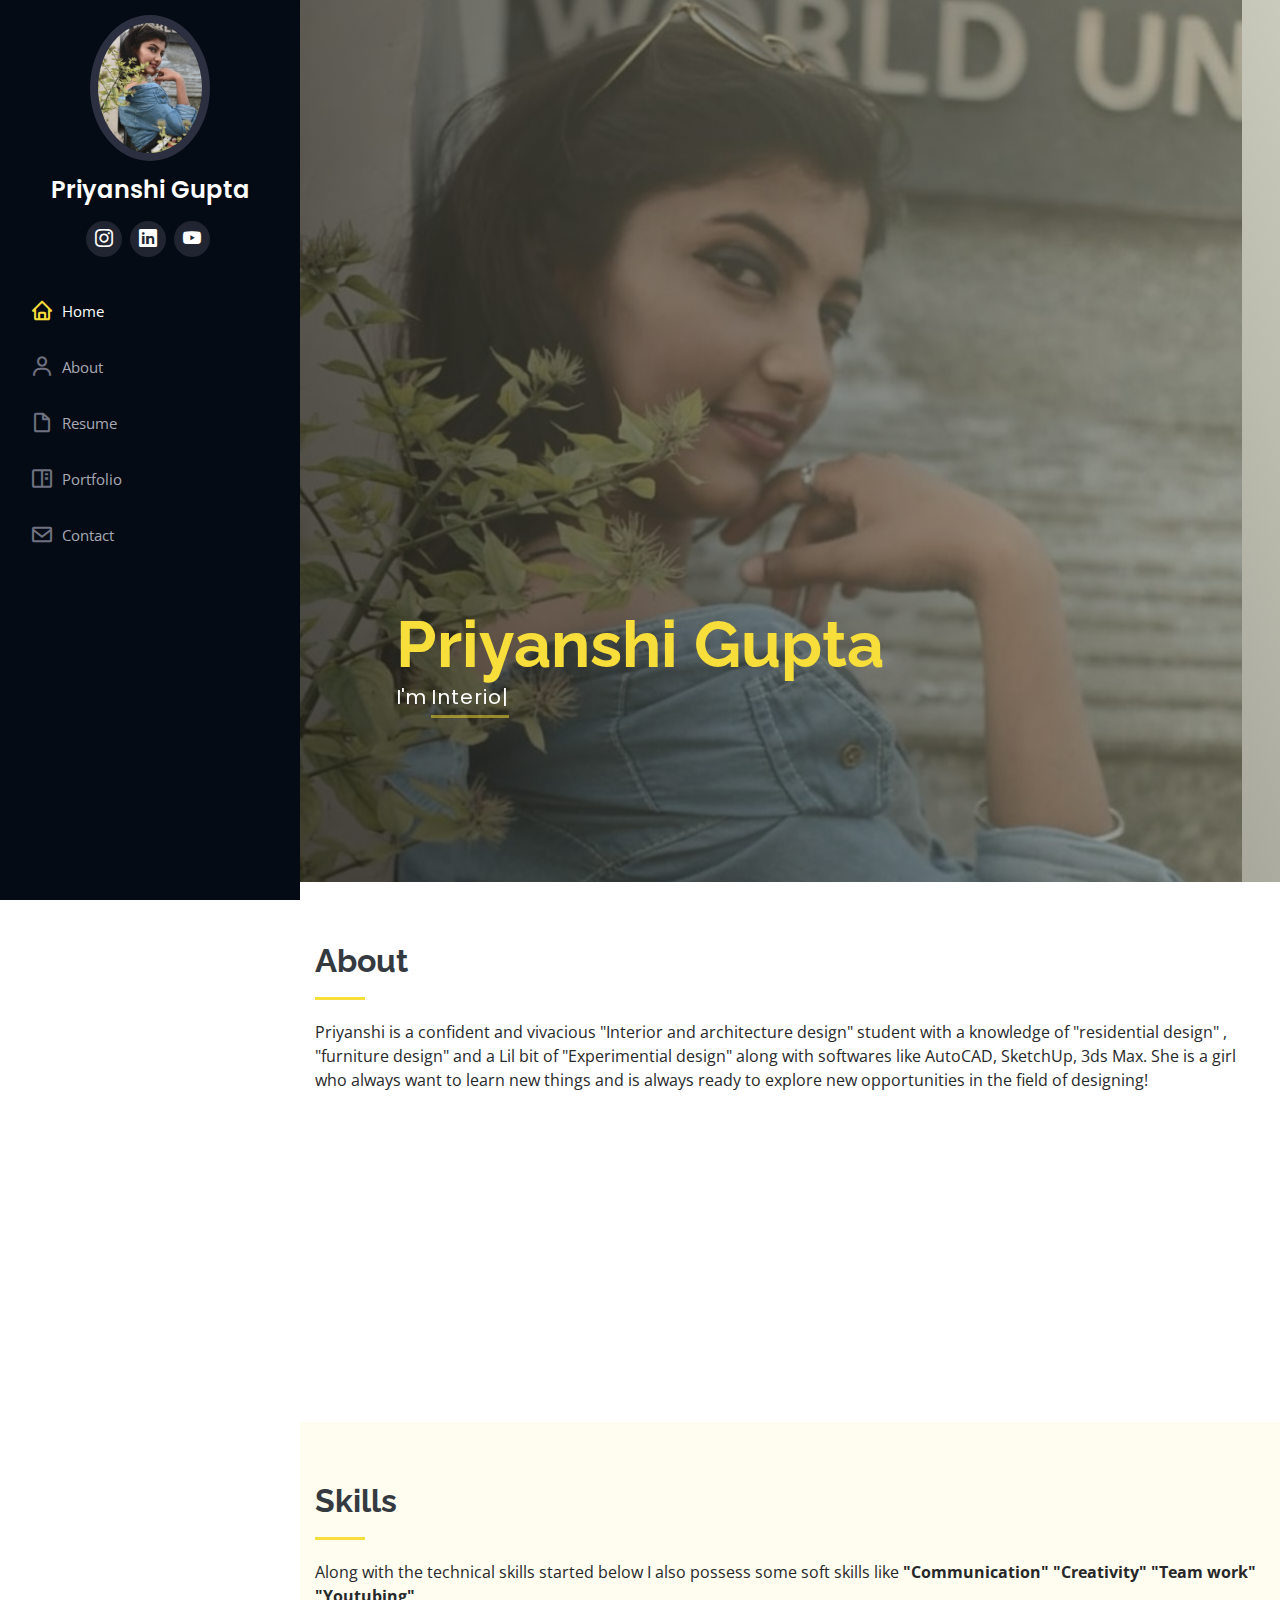
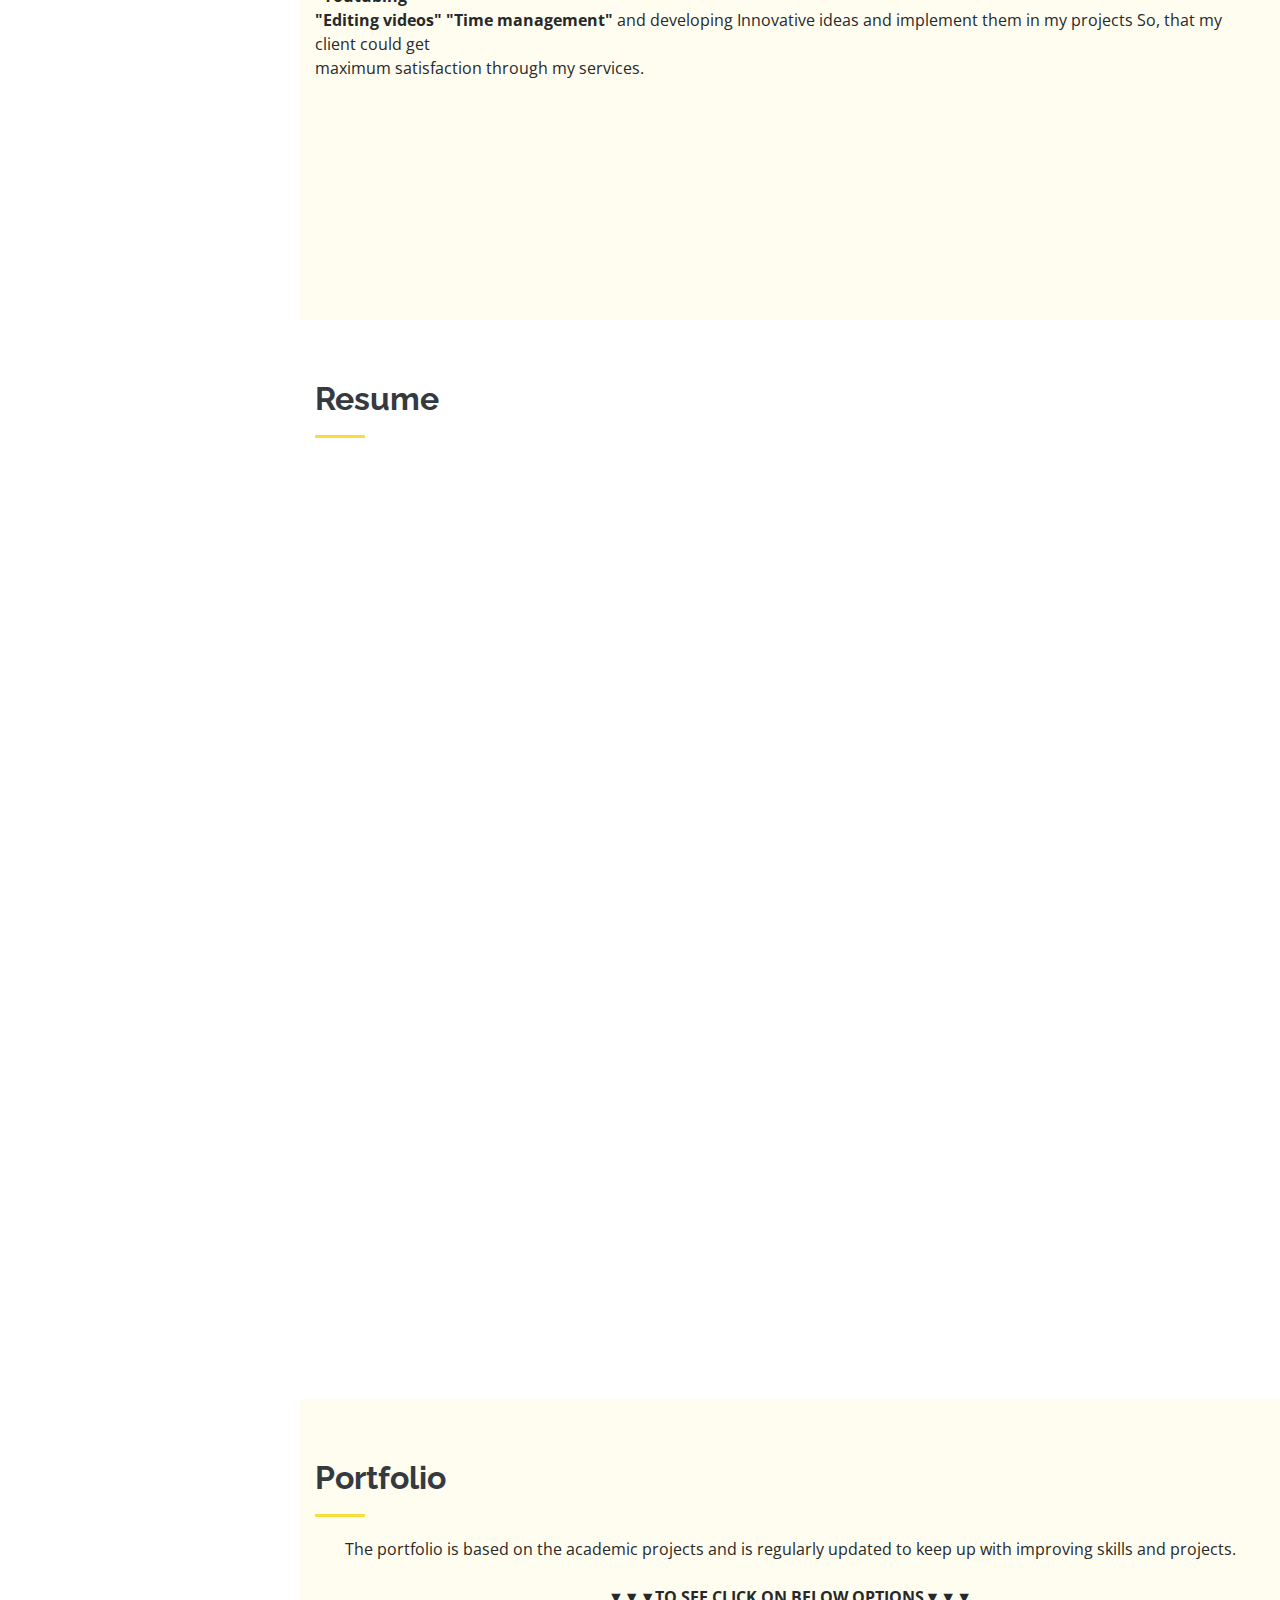
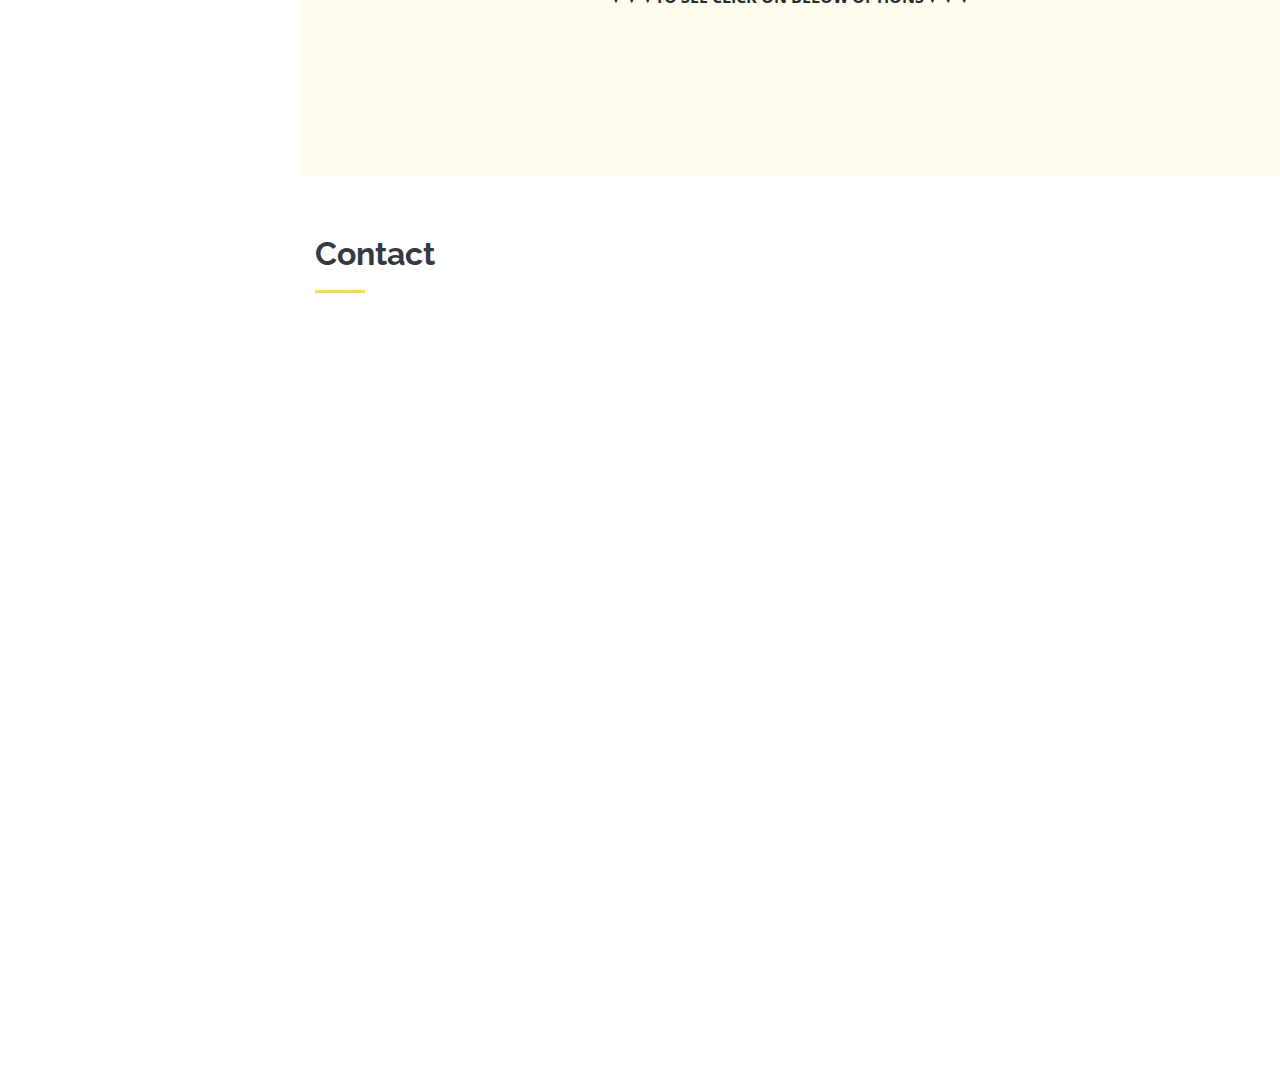
==== commit 9e379c08: "Add files via upload" ====
--- a/index.html
+++ b/index.html
@@ -6,6 +6,7 @@
   <meta content="width=device-width, initial-scale=1.0" name="viewport">
 
   <title>Priyanshi Gupta</title>
+  <link rel="icon" href="community/18.png">
   <meta content="" name="description">
   <meta content="" name="keywords">
   <!-- Favicons -->
@@ -14,6 +15,7 @@
 
   <!-- Google Fonts -->
   <link href="https://fonts.googleapis.com/css?family=Open+Sans:300,300i,400,400i,600,600i,700,700i|Raleway:300,300i,400,400i,500,500i,600,600i,700,700i|Poppins:300,300i,400,400i,500,500i,600,600i,700,700i" rel="stylesheet">
+
 
   <!-- Vendor CSS Files -->
   <link href="Css/bootstrap.min.css" rel="stylesheet">
@@ -23,7 +25,7 @@
   <link href="Css/aos.css" rel="stylesheet">
   <link href="Css/css" rel="stylesheet">
   <link rel="stylesheet" href="https://cdn.jsdelivr.net/npm/bootstrap-icons@1.8.1/font/bootstrap-icons.css">
-
+  <link rel="stylesheet" href="https://unpkg.com/boxicons@2.1.2/css/boxicons.min.css">
   <!-- Template Main CSS File -->
   <link href="Css/style.css" rel="stylesheet">
 </head>
@@ -41,8 +43,8 @@
         <img src="community/18.png" alt="" class="img-fluid rounded-circle">
         <h1 class="text-light"><a href="index.html">Priyanshi Gupta</a></h1>
         <div class="social-links mt-3 text-center">
-          <a href="#" class="instagram"><i class="bx bxl-instagram"></i></a>
-          <a href="#" class="linkedin"><i class="bx bxl-linkedin"></i></a>
+          <a href="#" class="instagram"><i class="bi bi-instagram"></i></a>
+          <a href="#" class="linkedin"><i class="bi bi-linkedin"></i></a>
           <a href="#" class="Behance"><i class="bi bi-youtube"></i></a>
         </div>
       </div>
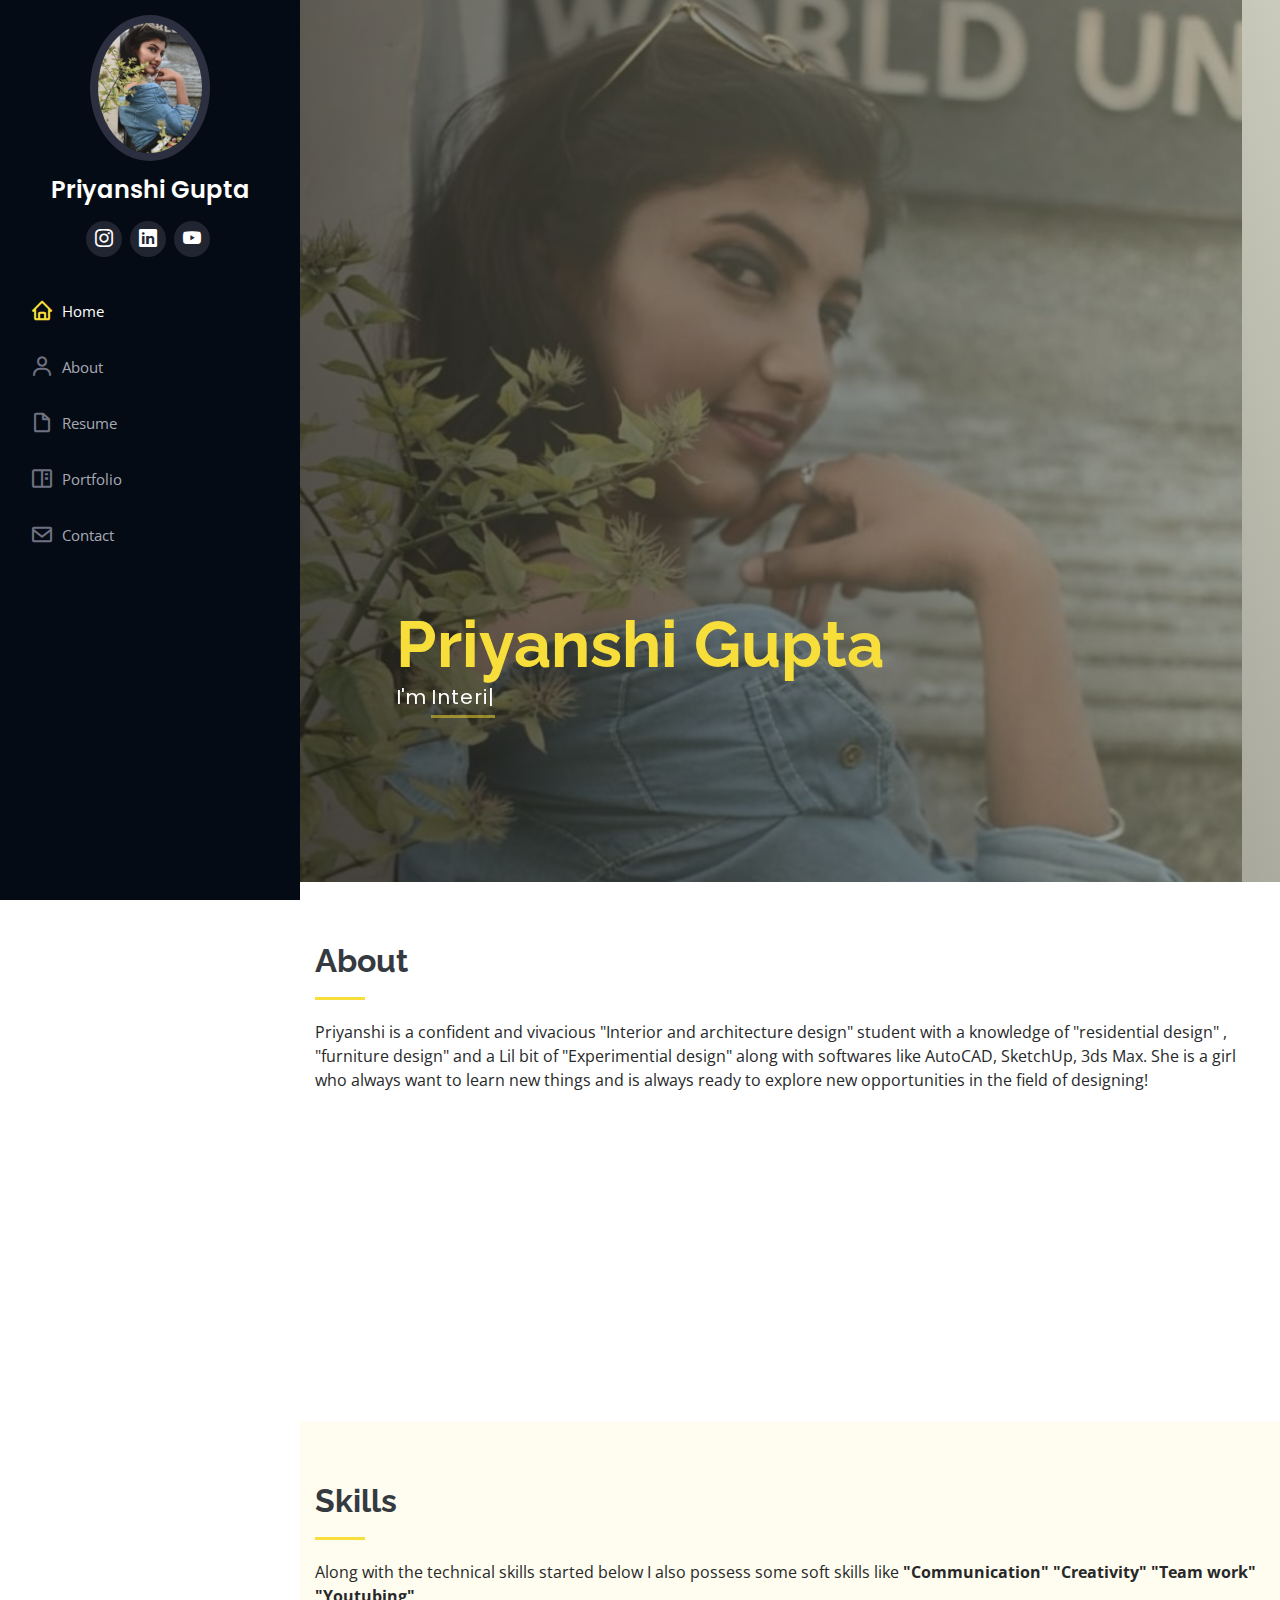
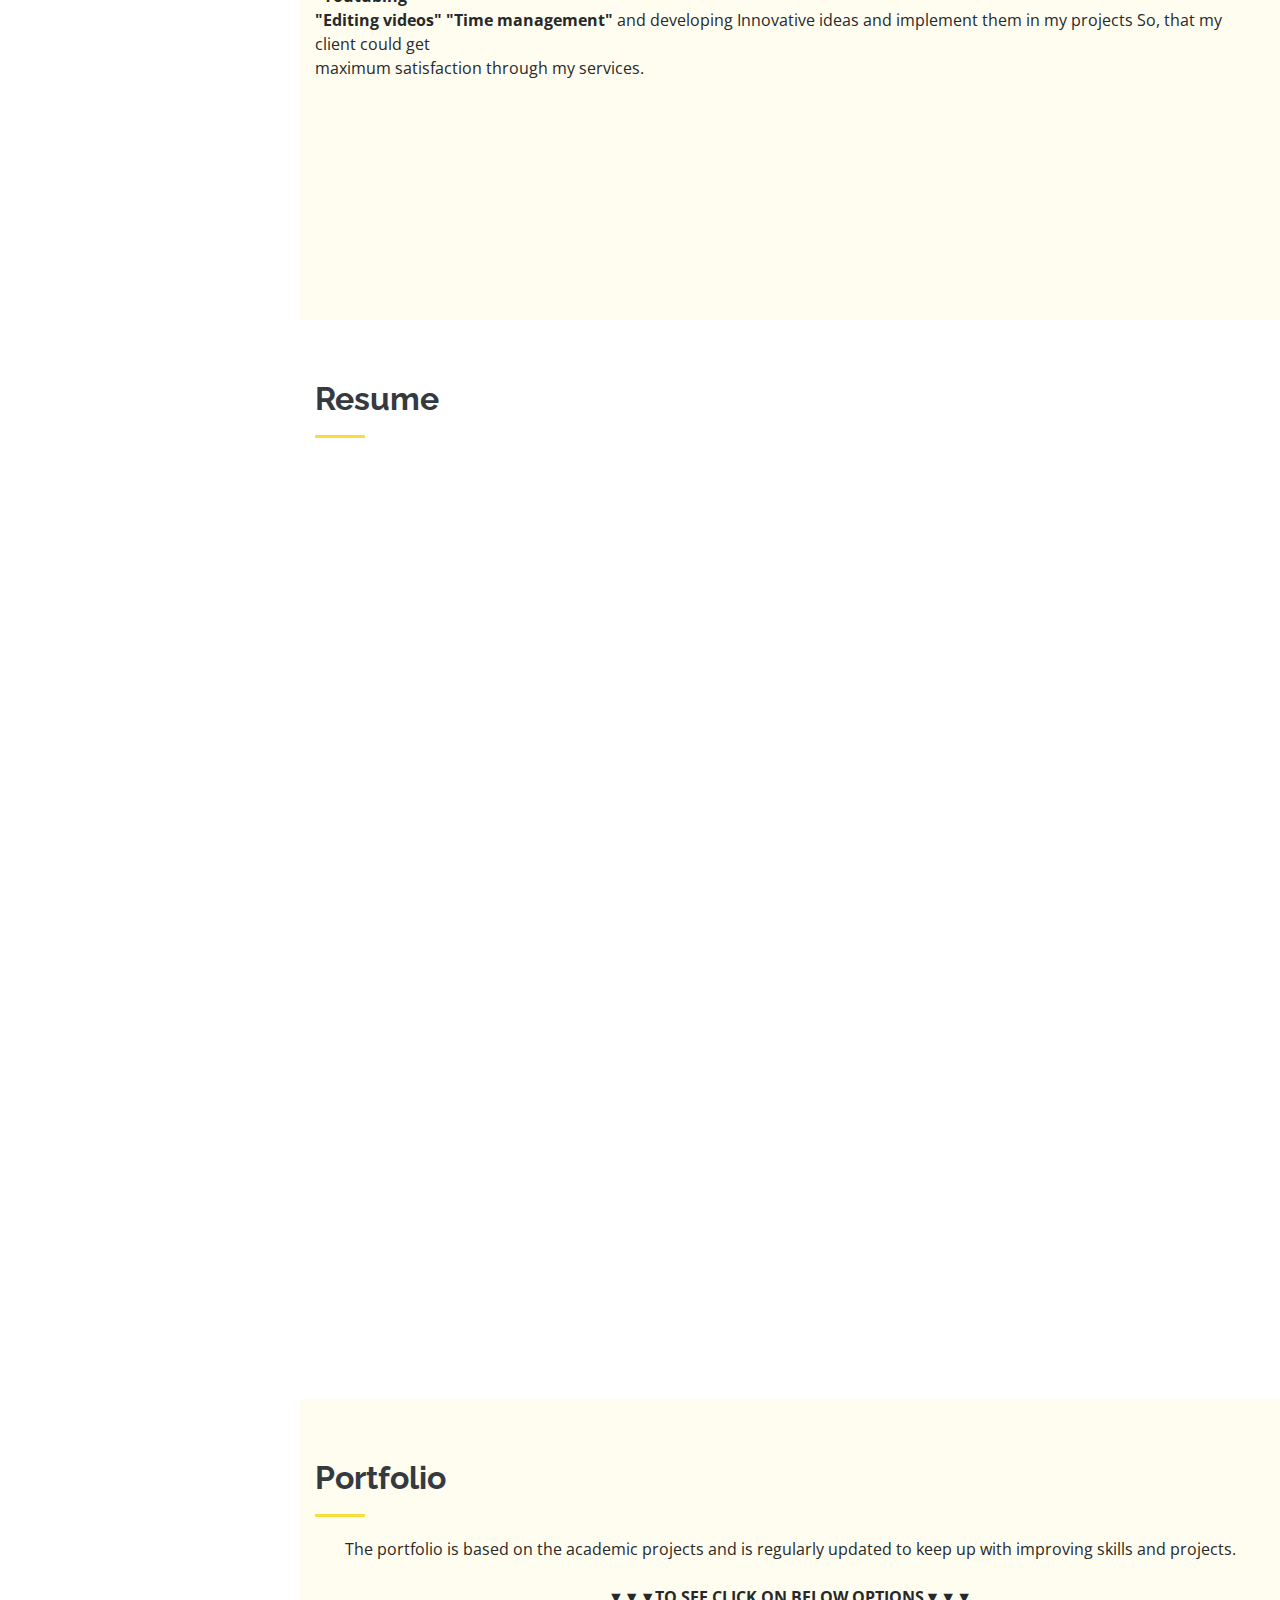
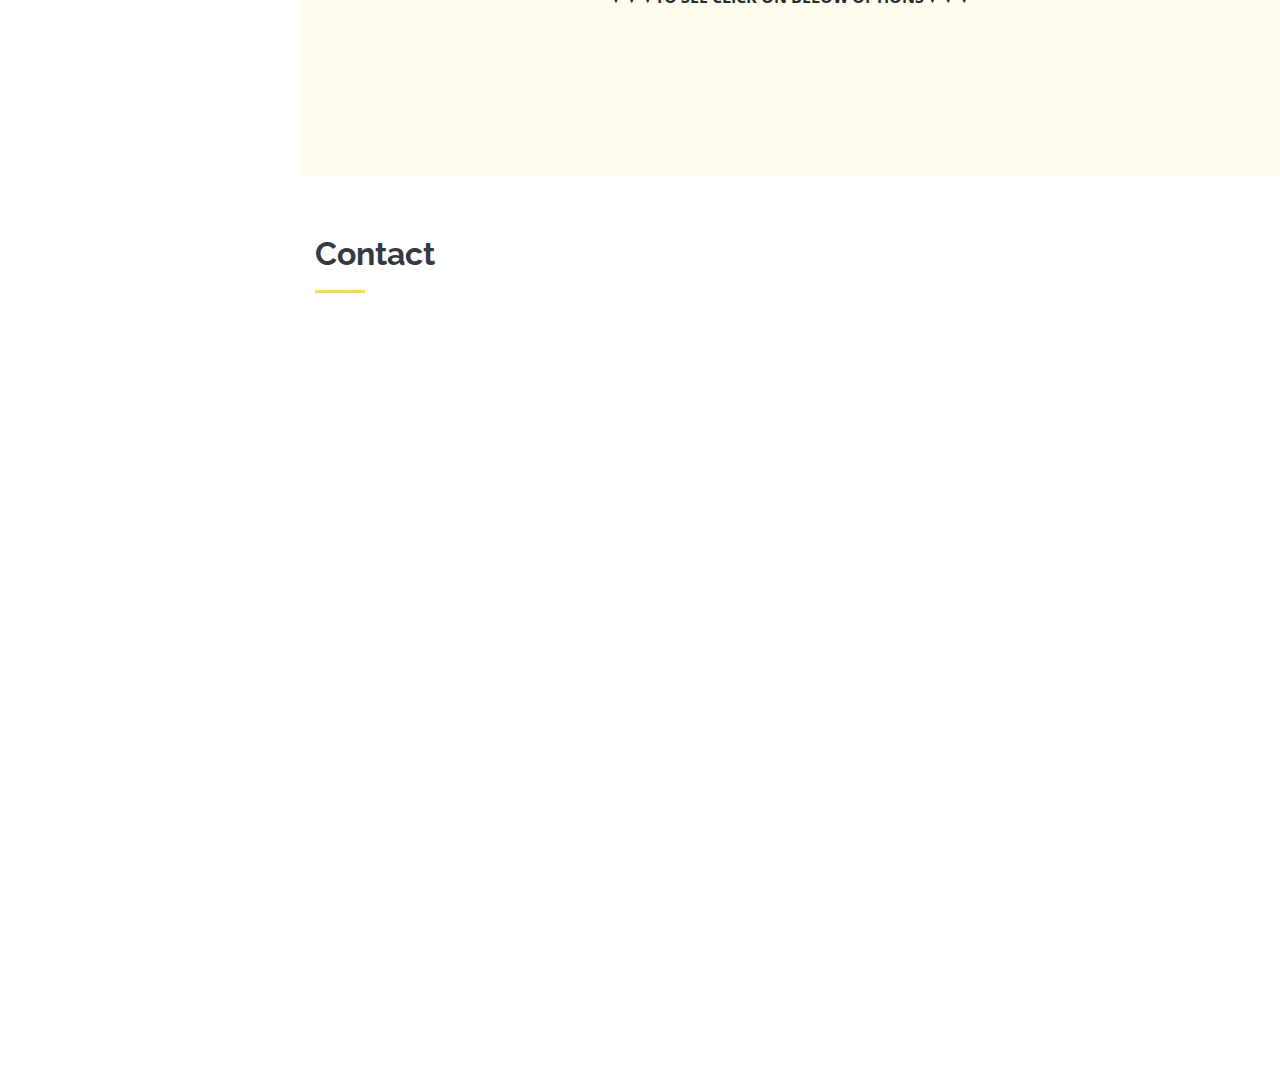
==== commit 2f339660: "Add files via upload" ====
--- a/index.html
+++ b/index.html
@@ -268,9 +268,9 @@
 
           <div class="col-lg-4 col-md-6 portfolio-item filter-app">
             <div class="portfolio-wrap">
-              <img src="skeches /1.png" class="img-fluid" alt="">
-              <div class="portfolio-links">
-                <a href="skeches /1.png" data-gall="portfolioGallery" class="venobox" title="Sketch"><i class="bx bx-plus"></i></a>
+              <img src="skeches/1.png" class="img-fluid" alt="">
+              <div class="portfolio-links">
+                <a href="skeches/1.png" data-gall="portfolioGallery" class="venobox" title="Sketch"><i class="bx bx-plus"></i></a>
                 <!-- <a href="portfolio-details.html" title="More Details"><i class="bx bx-link"></i></a> -->
               </div>
             </div>
@@ -279,9 +279,9 @@
           
           <div class="col-lg-4 col-md-6 portfolio-item filter-app">
             <div class="portfolio-wrap">
-              <img src="skeches /2.png" class="img-fluid" alt="">
-              <div class="portfolio-links">
-                <a href="skeches /2.png" data-gall="portfolioGallery" class="venobox" title="Sketch"><i class="bx bx-plus"></i></a>
+              <img src="skeches/2.png" class="img-fluid" alt="">
+              <div class="portfolio-links">
+                <a href="skeches/2.png" data-gall="portfolioGallery" class="venobox" title="Sketch"><i class="bx bx-plus"></i></a>
                 <!-- <a href="portfolio-details.html" title="More Details"><i class="bx bx-link"></i></a> -->
               </div>
             </div>
@@ -289,9 +289,9 @@
 
           <div class="col-lg-4 col-md-6 portfolio-item filter-app">
             <div class="portfolio-wrap">
-              <img src="skeches /3.png" class="img-fluid" alt="">
-              <div class="portfolio-links">
-                <a href="skeches /3.png" data-gall="portfolioGallery" class="venobox" title="Sketch"><i class="bx bx-plus"></i></a>
+              <img src="skeches/3.png" class="img-fluid" alt="">
+              <div class="portfolio-links">
+                <a href="skeches/3.png" data-gall="portfolioGallery" class="venobox" title="Sketch"><i class="bx bx-plus"></i></a>
                 <!-- <a href="portfolio-details.html" title="More Details"><i class="bx bx-link"></i></a> -->
               </div>
             </div>
@@ -299,9 +299,9 @@
 
           <div class="col-lg-4 col-md-6 portfolio-item filter-app">
             <div class="portfolio-wrap">
-              <img src="skeches /4.png" class="img-fluid" alt="">
-              <div class="portfolio-links">
-                <a href="skeches /4.png" data-gall="portfolioGallery" class="venobox" title="Model"><i class="bx bx-plus"></i></a>
+              <img src="skeches/4.png" class="img-fluid" alt="">
+              <div class="portfolio-links">
+                <a href="skeches/4.png" data-gall="portfolioGallery" class="venobox" title="Model"><i class="bx bx-plus"></i></a>
                 <!-- <a href="portfolio-details.html" title="More Details"><i class="bx bx-link"></i></a> -->
               </div>
             </div>
@@ -309,9 +309,9 @@
 
           <div class="col-lg-4 col-md-6 portfolio-item filter-app">
             <div class="portfolio-wrap">
-              <img src="skeches /5.png" class="img-fluid" alt="">
-              <div class="portfolio-links">
-                <a href="skeches /5.png" data-gall="portfolioGallery" class="venobox" title="Model"><i class="bx bx-plus"></i></a>
+              <img src="skeches/5.png" class="img-fluid" alt="">
+              <div class="portfolio-links">
+                <a href="skeches/5.png" data-gall="portfolioGallery" class="venobox" title="Model"><i class="bx bx-plus"></i></a>
                 <!-- <a href="portfolio-details.html" title="More Details"><i class="bx bx-link"></i></a> -->
               </div>
             </div>
@@ -319,9 +319,9 @@
 
           <div class="col-lg-4 col-md-6 portfolio-item filter-app">
             <div class="portfolio-wrap">
-              <img src="skeches /6.png" class="img-fluid" alt="">
-              <div class="portfolio-links">
-                <a href="skeches /6.png" data-gall="portfolioGallery" class="venobox" title="Model"><i class="bx bx-plus"></i></a>
+              <img src="skeches/6.png" class="img-fluid" alt="">
+              <div class="portfolio-links">
+                <a href="skeches/6.png" data-gall="portfolioGallery" class="venobox" title="Model"><i class="bx bx-plus"></i></a>
                 <!-- <a href="portfolio-details.html" title="More Details"><i class="bx bx-link"></i></a> -->
               </div>
             </div>
@@ -331,18 +331,18 @@
 
           <div class="col-lg-4 col-md-6 portfolio-item filter-app">
             <div class="portfolio-wrap">
-              <img src="skeches /7.png" class="img-fluid" alt="">
-              <div class="portfolio-links">
-                <a href="skeches /7.png" data-gall="portfolioGallery" class="venobox" title="Mood Board"><i class="bx bx-plus"></i></a>
+              <img src="skeches/7.png" class="img-fluid" alt="">
+              <div class="portfolio-links">
+                <a href="skeches/7.png" data-gall="portfolioGallery" class="venobox" title="Mood Board"><i class="bx bx-plus"></i></a>
                 <!-- <a href="portfolio-details.html" title="More Details"><i class="bx bx-link"></i></a> -->
               </div>
             </div>
           </div>
           <div class="col-lg-4 col-md-6 portfolio-item filter-app">
             <div class="portfolio-wrap">
-              <img src="skeches /8.png" class="img-fluid" alt="">
-              <div class="portfolio-links">
-                <a href="skeches /8.png" data-gall="portfolioGallery" class="venobox" title="Mood Board"><i class="bx bx-plus"></i></a>
+              <img src="skeches/8.png" class="img-fluid" alt="">
+              <div class="portfolio-links">
+                <a href="skeches/8.png" data-gall="portfolioGallery" class="venobox" title="Mood Board"><i class="bx bx-plus"></i></a>
                 <!-- <a href="portfolio-details.html" title="More Details"><i class="bx bx-link"></i></a> -->
               </div>
             </div>
